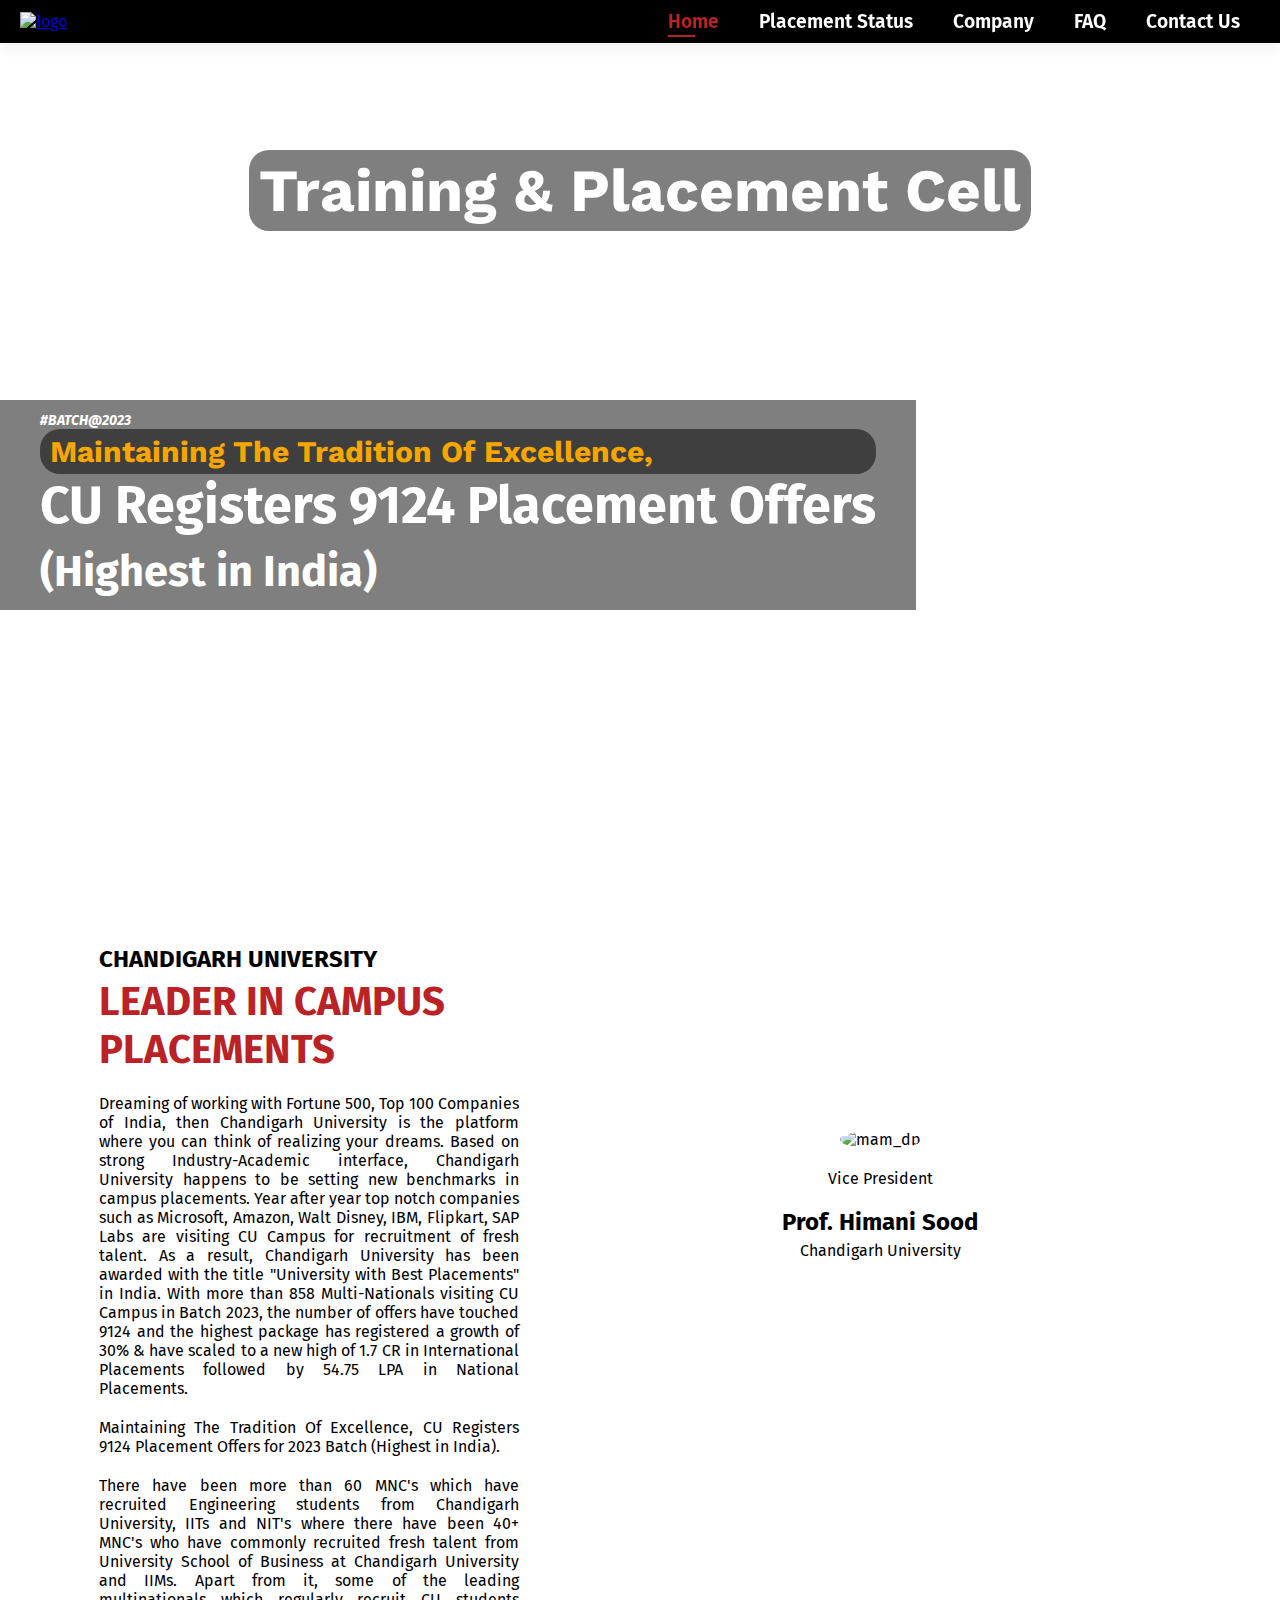
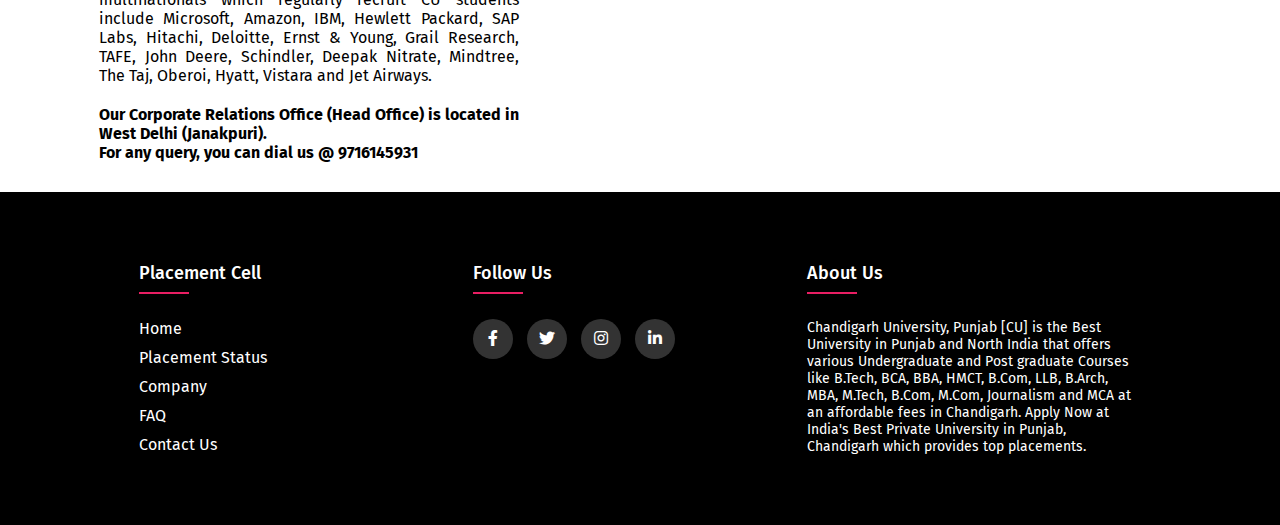
==== index.html @ e42679de "Add files via upload" ====
<!DOCTYPE html>
<html lang="en">
<head>
    <meta charset="UTF-8">
    <meta name="viewport" content="width=device-width, initial-scale=1.0">
    <title>Placement Cell | Chandigarh University</title>
    <link rel="stylesheet" href="styles.css"> <!-- You would need to link your CSS file here -->
    <link rel="stylesheet" href="https://cdnjs.cloudflare.com/ajax/libs/font-awesome/5.15.3/css/all.min.css"> <!-- Add Font Awesome for the hamburger icon -->
    <link rel="preconnect" href="https://fonts.googleapis.com">
    <link rel="preconnect" href="https://fonts.gstatic.com" crossorigin>
    <link href="https://fonts.googleapis.com/css2?family=Alkatra:wght@400;500;600;700&family=Delicious+Handrawn&family=Fira+Sans:ital,wght@0,100;0,200;0,300;0,400;0,500;0,600;0,700;0,800;0,900;1,100;1,200;1,300;1,400;1,500;1,600;1,700;1,800;1,900&family=Kanit&family=Lexend+Deca:wght@100;200;300;400;500;600;700;800;900&family=Noto+Serif:ital,wght@0,400;0,700;1,400;1,700&family=Poppins:ital,wght@0,100;0,200;0,300;0,400;0,500;0,600;0,700;0,800;0,900;1,100;1,200;1,300;1,400;1,500;1,600;1,700;1,800;1,900&family=Roboto:ital,wght@0,100;0,300;0,400;0,500;0,700;0,900;1,100;1,300;1,400;1,500;1,700;1,900&family=Tillana:wght@400;500;600;700;800&family=Work+Sans:ital,wght@0,500;0,600;1,500&display=swap" rel="stylesheet">
</head>
<body>
    <nav>
        <a href="index.html">
            <img src="img/cu-logo-white.png" alt="logo" width="170" ></img>
        </a>

        <div>
            <ul id="navbar" class="active"> 
                <li>
                    <a class="active" href="#">
                        Home
                    </a>
                </li>
                <li>
                    <a href="#">
                        Placement Status
                    </a>
                </li>
                <li>
                    <a href="#">
                        Company
                    </a>
                </li>
                <li>
                    <a href="#">
                        FAQ
                    </a>
                </li>
                <li>
                    <a href="#">
                        Contact Us
                    </a>
                </li>
            </ul>
        </div>
        <div id="mobile">
            <i id="menu-icon" class="fas fa-bars"></i>
        </div>
    </nav>

    <section class="hero">
        <h1>Training & Placement Cell</h1>
        <div class="hero_text">
            <b><i>#BATCH@2023</i></b>
            <h1>Maintaining The Tradition Of Excellence,</h1>
            <h2>CU Registers 9124 Placement Offers<br>
            <small>(Highest in India)</small></h2>
        </div>
    </section>

    <section class = "message">
        <div class="container">
            <div class="column">
                <h2><span>CHANDIGARH UNIVERSITY</span><br>
                LEADER IN CAMPUS PLACEMENTS</h2>
                <p class ="para">Dreaming of working with Fortune 500, Top 100 Companies of India, then Chandigarh University is the platform where you can think of realizing your dreams. Based on strong Industry-Academic interface, Chandigarh University happens to be setting new benchmarks in campus placements. Year after year top notch companies such as Microsoft, Amazon, Walt Disney, IBM, Flipkart, SAP Labs are visiting CU Campus for recruitment of fresh talent. As a result, Chandigarh University has been awarded with the title "University with Best Placements" in India. With more than 858 Multi-Nationals visiting CU Campus in Batch 2023, the number of offers have touched 9124 and the highest package has registered a growth of 30% & have scaled to a new high of 1.7 CR in International Placements followed by 54.75 LPA in National Placements.</p>
                <p class ="para">Maintaining The Tradition Of Excellence, CU Registers 9124 Placement Offers for 2023 Batch (Highest in India).</p>
                <p class ="para">There have been more than 60 MNC's which have recruited Engineering students from Chandigarh University, IITs and NIT's where there have been 40+ MNC's who have commonly recruited fresh talent from University School of Business at Chandigarh University and IIMs. Apart from it, some of the leading multinationals which regularly recruit CU students include Microsoft, Amazon, IBM, Hewlett Packard, SAP Labs, Hitachi, Deloitte, Ernst & Young, Grail Research, TAFE, John Deere, Schindler, Deepak Nitrate, Mindtree, The Taj, Oberoi, Hyatt, Vistara and Jet Airways.</p>
                <p class ="para"><b>Our Corporate Relations Office (Head Office) is located in West Delhi (Janakpuri).<br>
                    For any query, you can dial us @ 9716145931</b></p>
            </div>
            <div class="column">
                <div class="mam_info">
                    <div class="mam_dp">
                        <img src="img/mam_dp.jpg" alt="mam_dp">
                    </div>
                    <div class="mam_name">
                        <span>Vice President</span>
                        <h3>Prof. Himani Sood</h3>
                        <small>Chandigarh University</small>
                    </div>
                </div>
            </div>
        </div>
    </section>

    <footer class="footer">
        <div class="container">
            <div class="row">
                <div class="footer-col">
                    <h4>Placement Cell</h4>
                    <ul>
                     <li>
                         <a class="active" href="#">
                             Home
                         </a>
                     </li>
                     <li>
                         <a href="#">
                             Placement Status
                         </a>
                     </li>
                     <li>
                         <a href="#">
                             Company
                         </a>
                     </li>
                     <li>
                         <a href="#">
                             FAQ
                         </a>
                     </li>
                     <li>
                         <a href="#">
                             Contact Us
                         </a>
                     </li>
                 </ul>
                </div>
                <div class="footer-col">
                    <h4>follow us</h4>
                    <div class="social-links">
                        <a href="#"><i class="fab fa-facebook-f"></i></a>
                        <a href="#"><i class="fab fa-twitter"></i></a>
                        <a href="#"><i class="fab fa-instagram"></i></a>
                        <a href="#"><i class="fab fa-linkedin-in"></i></a>
                    </div>
                </div>
             <div class="footer-col">
                 <h4>About Us</h4>
                 <p>Chandigarh University, Punjab [CU] is the Best University in Punjab and North India that offers various Undergraduate and Post graduate Courses like B.Tech, BCA, BBA, HMCT, B.Com, LLB, B.Arch, MBA, M.Tech, B.Com, M.Com, Journalism and MCA at an affordable fees in Chandigarh. Apply Now at India's Best Private University in Punjab, Chandigarh which provides top placements.</p>
             </div>
            </div>
        </div>
    </footer>
    <script>
        // JavaScript code for handling the mobile menu toggle
        document.addEventListener("DOMContentLoaded", function () {
            const mobileButton = document.getElementById("mobile");
            const navbar = document.getElementById("navbar");
            const menuIcon = document.getElementById("menu-icon");

            mobileButton.addEventListener("click", function () {
                navbar.classList.toggle("active");
                menuIcon.classList.toggle("fa-bars");
                menuIcon.classList.toggle("fa-times");
            });
        });
    </script>
</body>
</html>
---- styles.css ----
* {
    margin: 0;
    padding: 0;
    box-sizing: border-box;
    font-family: "Fira Sans", sans-serif;
  }
  
  nav {
    position: fixed;
    width: 100%;
    display: flex;
    align-items: center;
    justify-content: space-between;
    background: black;
    padding: 10px 20px;
    z-index: 1000;
    box-shadow: 0 5px 15px rgba(0, 0, 0, 0.06);
  }
  
  #navbar {
    display: flex;
    align-items: center;
    justify-content: center;
  }
  
  #navbar li {
    list-style: none;
    padding: 0 20px;
    position: relative;
  }
  
  #navbar li a,
  .footer-col li a {
    text-decoration: none;
    font-size: 1.2rem;
    font-weight: 600;
    color: white;
    transition: 0.3s ease-in-out;
  }
  
  #navbar li a:hover,
  #navbar li a.active,
  .footer-col li a:hover {
    color: #bb2226;
  }
  
  #navbar li a:hover::after,
  #navbar li a.active::after,
  .footer-col li a:hover::after {
    content: "";
    width: 30%;
    height: 2px;
    background: #bb2226;
    position: absolute;
    bottom: -4px;
    left: 20px;
  }
  
  #mobile {
    display: none;
  }
  
  #mobile i {
    color: white;
    align-items: center;
  }

  .hero {
    background-image: url('img/hero.webp'); /* Replace 'your-hero-image.jpg' with your image path */
    background-size: cover;
    background-position: center;
    height: 100vh;
    display: flex;
    flex-direction: column;
    align-items: center;
    color: #fff;
  }

  .hero h1 {
    margin-top: 150px;
    font-size: 60px;
    font-family: 'Work Sans', sans-serif;
    background-color: rgba(0, 0, 0, 0.5);
    border-radius: 20px;
    padding: 5px 10px;
  }
  
  .hero_text {
    font-family: 'Work Sans', sans-serif;
    padding:10px 40px ;
    background-color: rgba(0, 0, 0, 0.5); 
    text-align: left;
  }

  .hero_text h1 {
    font-size: 30px;
    color: #f7a600;
    margin: 0;
  }
  
  .hero_text h2 {
    font-size: 52px;
    color: #fff;
  }

  .hero_text i {
    font-size: 14px;
  }

  .hero .hero_text {
    position: absolute;
    left: 0;
    margin-top: 400px;

  }

  .container {
    display: flex;
    justify-content: space-between;
    margin: 0px 69px;
  }
  .column {
    flex: 1;
    padding: 20px;
    margin: 10px;
    margin-right: 101px;
  }

  .column h2 {
    font-size: 40px;
    color: #bb2226;
  }

  .column h2 span {
    font-size: 24px;
    color: black;
  }

  .para {
    font-size: 16px;
    padding-top: 20px;
    text-align: justify;
  }
  .mam_info {
    margin-top: 200px;
    justify-content: center;
    text-align: center;
  }

  .mam_dp img{
    border-radius: 100%;
    margin-bottom: 20px;
  }

  .mam_name h3 {
    margin-top: 20px;
    margin-bottom: 5px;
    font-size: 24px;
  }

  .mam_name span {
    font-size: 16px;
  }

  .mam_name small {
    font-size: 16px;
  }

  .row{
    display: flex;
    flex-wrap: wrap;
  }

  .footer{
    background-color: black;
    padding: 70px 70px;
  }


  .footer-col ul {
      list-style: none;
  }

  .footer-col{
     width: 33.33%;
  }
  
  .footer-col p {
    font-size: 14px;
    color: #fff;
  }
  .footer-col h4{
    font-size: 18px;
    color: #ffffff;
    text-transform: capitalize;
    margin-bottom: 35px;
    font-weight: 500;
    position: relative;
  }
  .footer-col h4::before{
    content: '';
    position: absolute;
    left:0;
    bottom: -10px;
    background-color: #e91e63;
    height: 2px;
    box-sizing: border-box;
    width: 50px;
  }

  .footer-col ul li:not(:last-child){
    margin-bottom: 10px;
  }

  .footer-col ul li a{
    font-size: 16px;
    font-weight: 400;
    transition: all 0.3s ease;
  }

  .footer-col ul li a:hover{
    padding-left: 8px;
  }

  .footer-col .social-links a{
    display: inline-block;
    height: 40px;
    width: 40px;
    background-color: rgba(255,255,255,0.2);
    margin:0 10px 10px 0;
    text-align: center;
    line-height: 40px;
    border-radius: 50%;
    color: #ffffff;
    transition: all 0.5s ease;
  }
  .footer-col .social-links a:hover{
    color: #e91e63;
    background-color: #fff;
  }

  @media screen and (max-width: 780px) {
    #navbar {
      display: flex;
      flex-direction: column;
      align-items: flex-start;
      justify-content: flex-start;
      position: fixed;
      top: 84px;
      right: 0px;
      width: 300px;
      height: 100vh;
      background: #2a3239;
      box-shadow: 0 40px 60px rgba(0, 0, 0, 0.06);
      padding: 40px 0 0 10px;
      transition: 0.3s ease-in-out;
    }
  
    #navbar li {
      margin-bottom: 25px;
    }
  
    #mobile {
      display: block;
    }
  
    #mobile i {
      font-size: 24px;
      cursor: pointer;
    }
  
    #navbar.active {
      right: -300px;
    }

    .hero_text h1 {
      font-size: 20px;
    }

    .hero_text h2 {
      font-size: 37px;
    }

    .container {
      flex-direction: column;
      margin-left: 25px;
      margin-right: 25px;
    }

    .column {
      width: 100%;
    }

    .mam_info {
      margin-top: 30px;
    }

    .footer-col{
      width: 100%;
      margin-bottom: 30px;
    }
  }
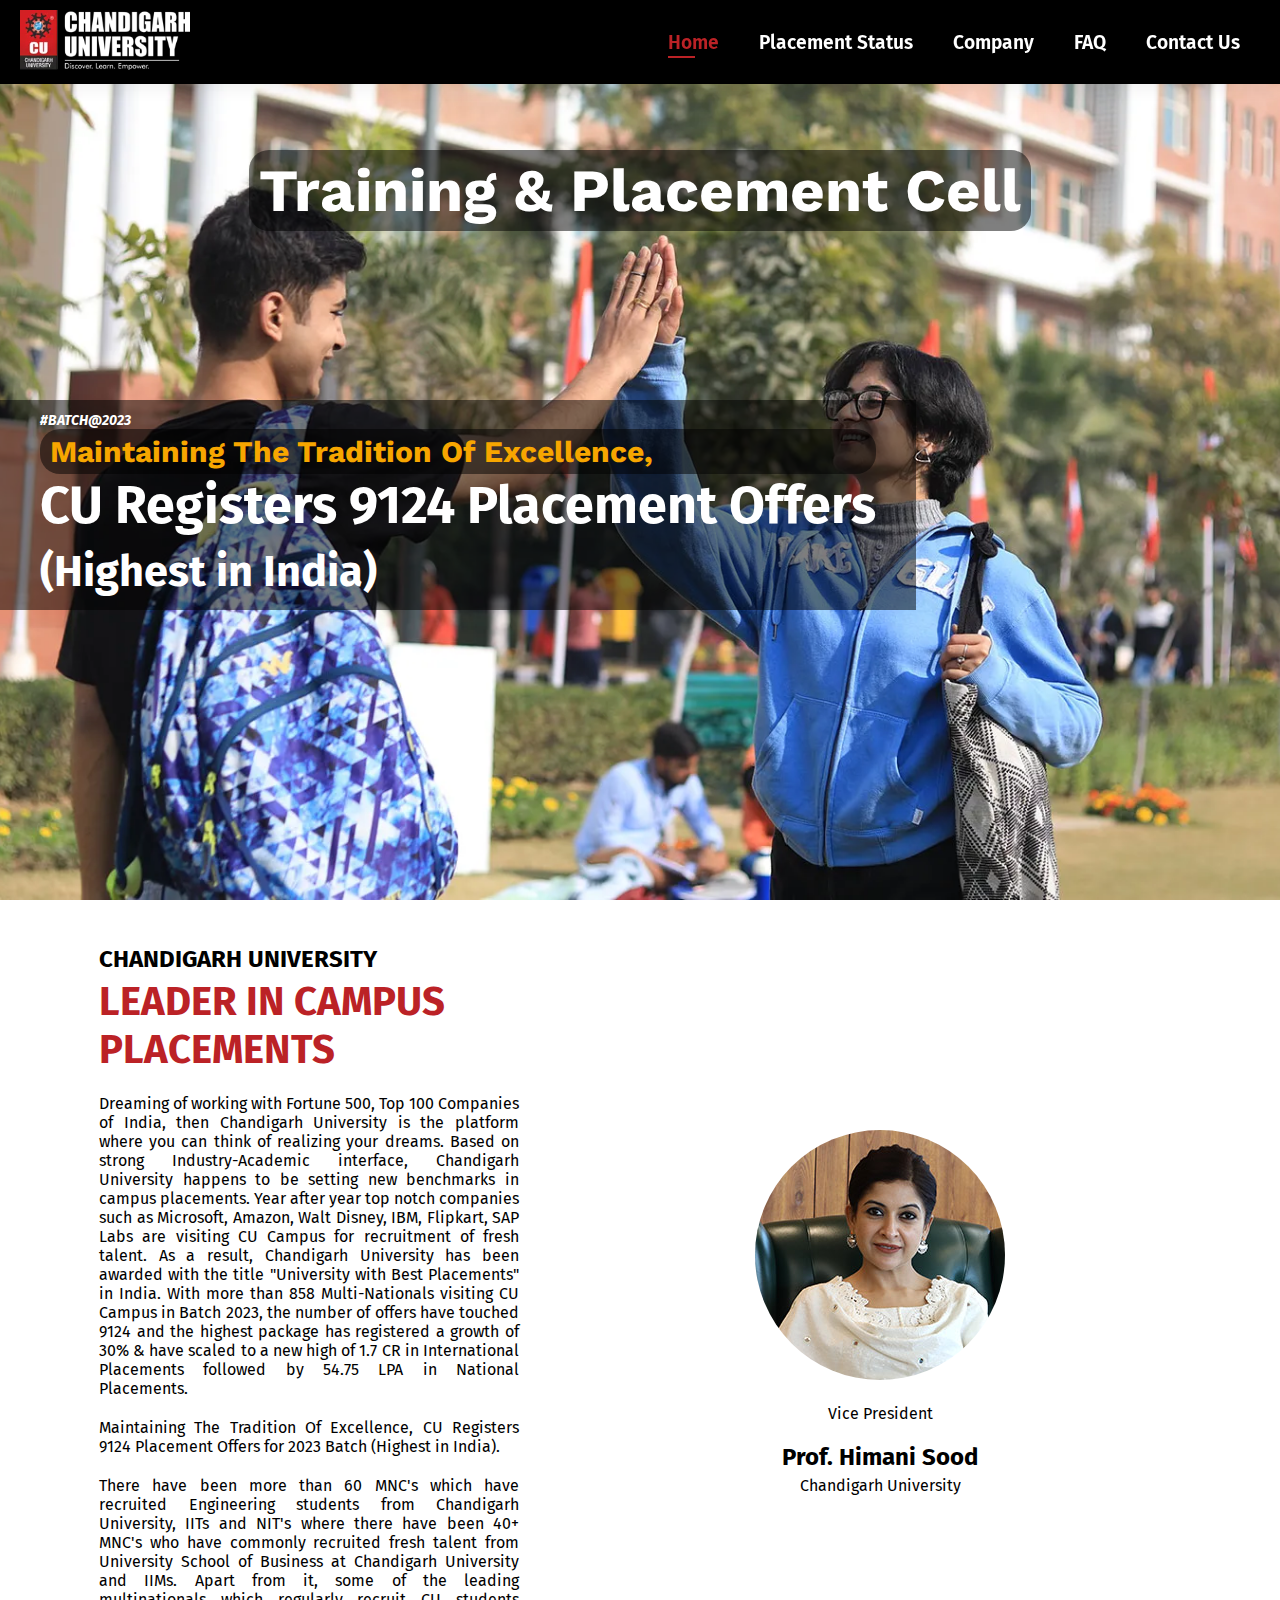
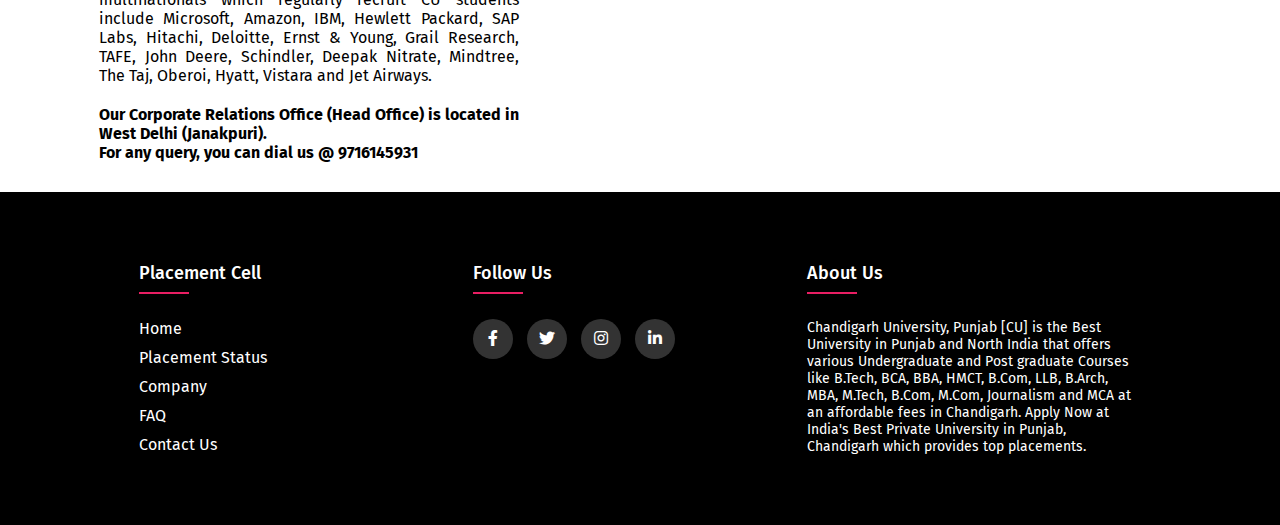
==== commit 6e83870b: "Update index.html" ====
--- a/index.html
+++ b/index.html
@@ -4,7 +4,7 @@
     <meta charset="UTF-8">
     <meta name="viewport" content="width=device-width, initial-scale=1.0">
     <title>Placement Cell | Chandigarh University</title>
-    <link rel="stylesheet" href="styles.css"> <!-- You would need to link your CSS file here -->
+    <link rel="stylesheet" href="styles.css">
     <link rel="stylesheet" href="https://cdnjs.cloudflare.com/ajax/libs/font-awesome/5.15.3/css/all.min.css"> <!-- Add Font Awesome for the hamburger icon -->
     <link rel="preconnect" href="https://fonts.googleapis.com">
     <link rel="preconnect" href="https://fonts.gstatic.com" crossorigin>
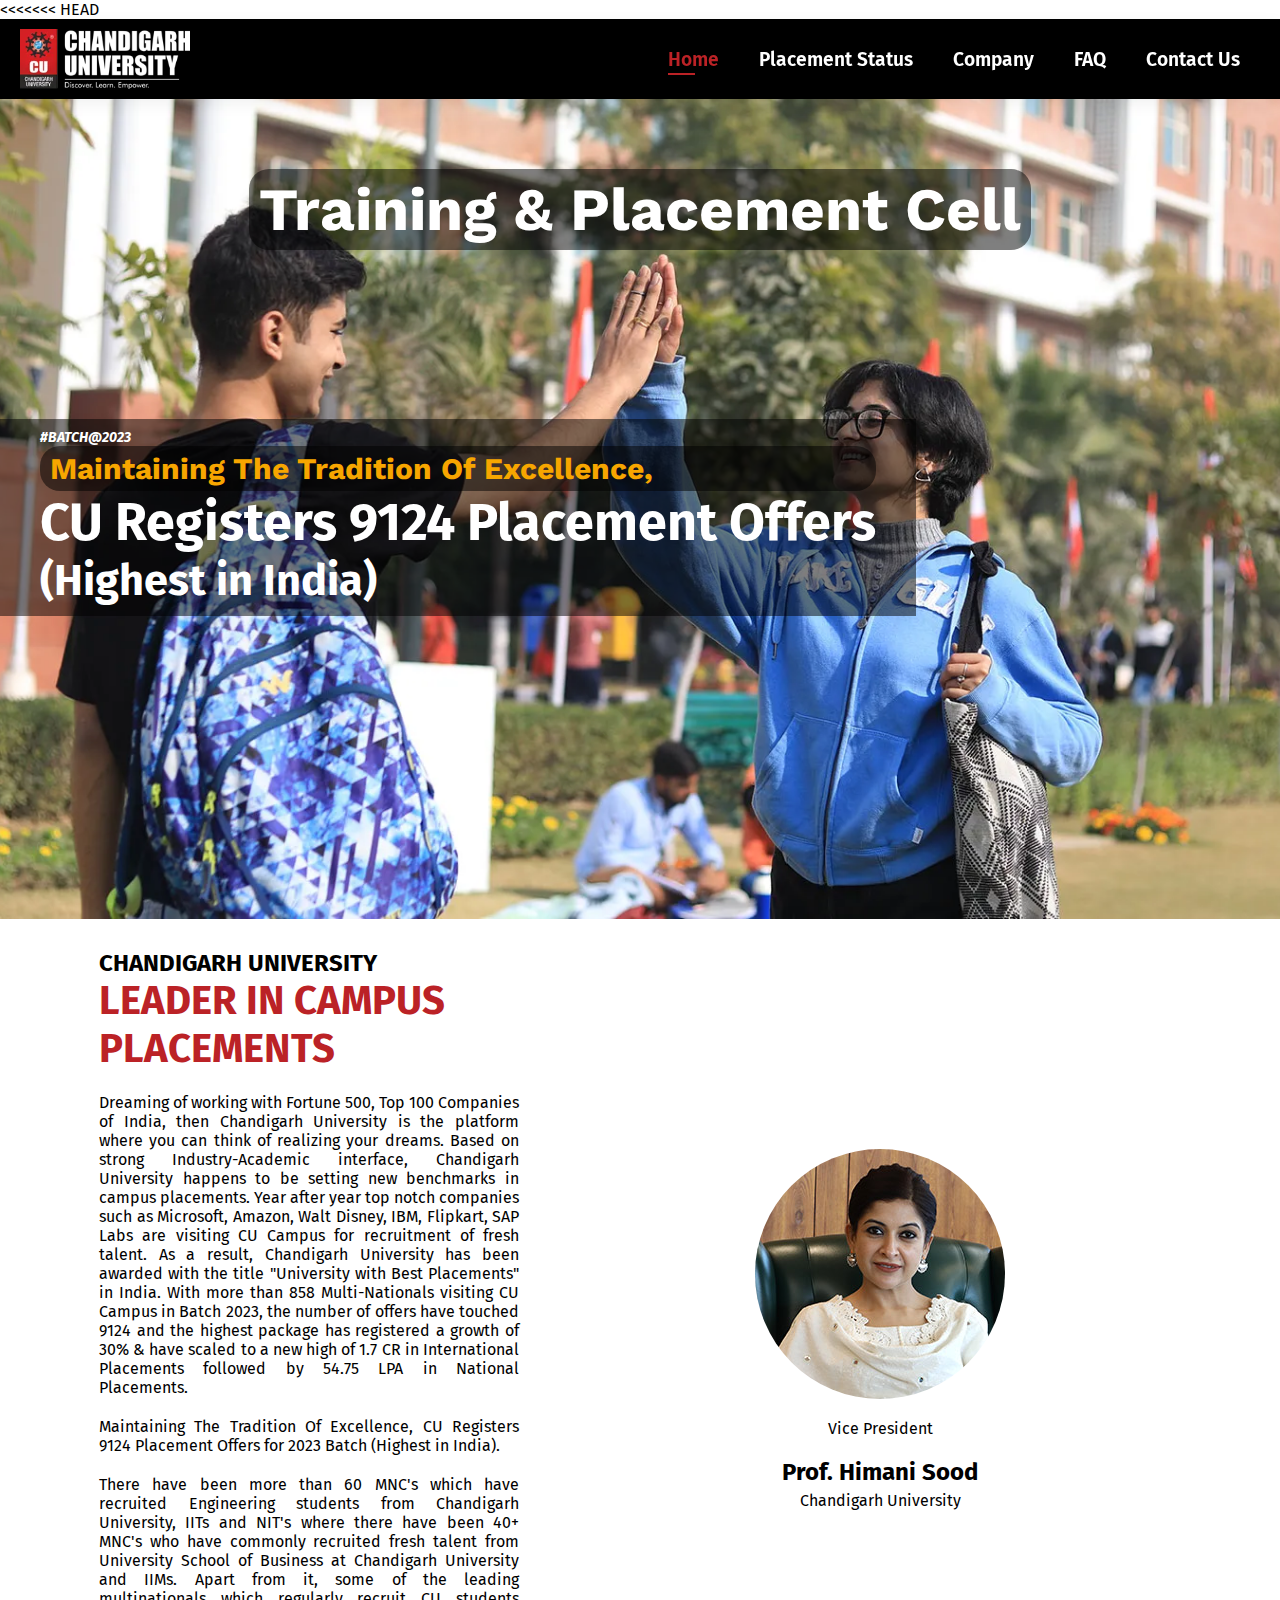
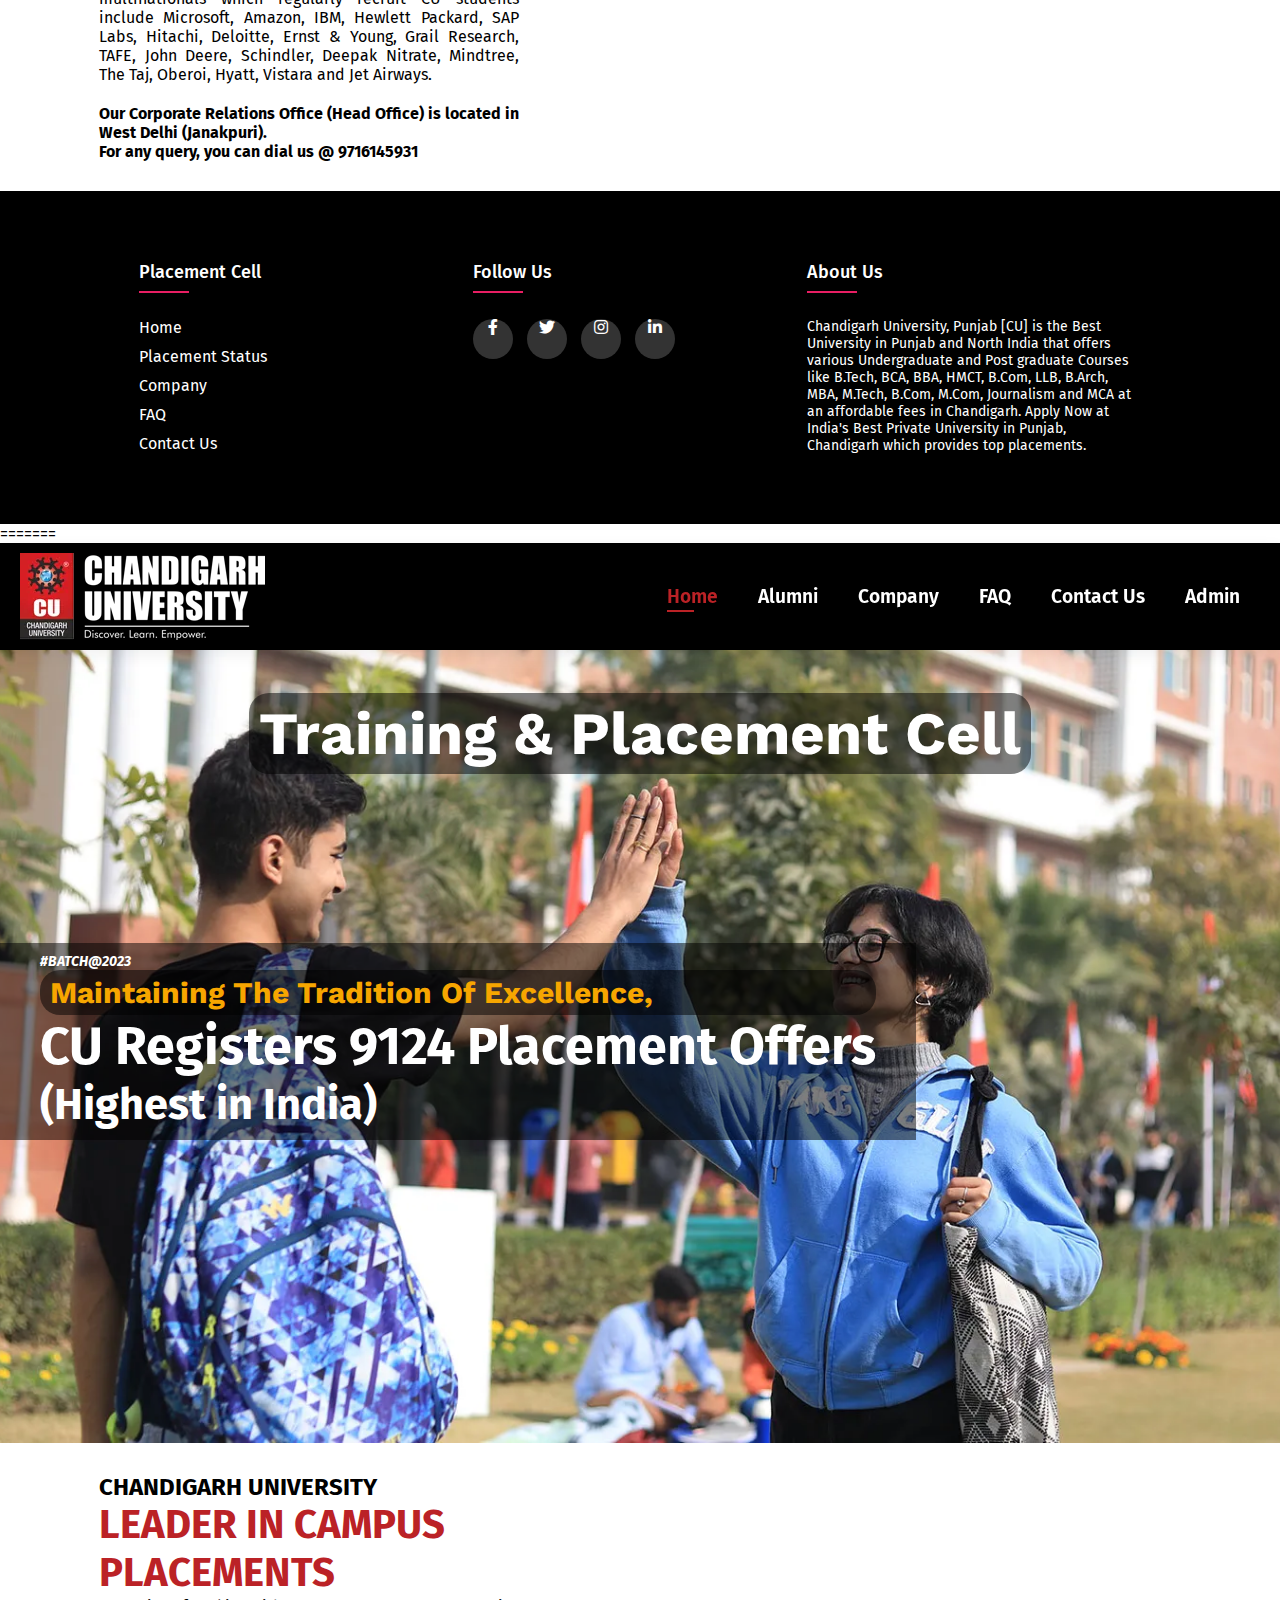
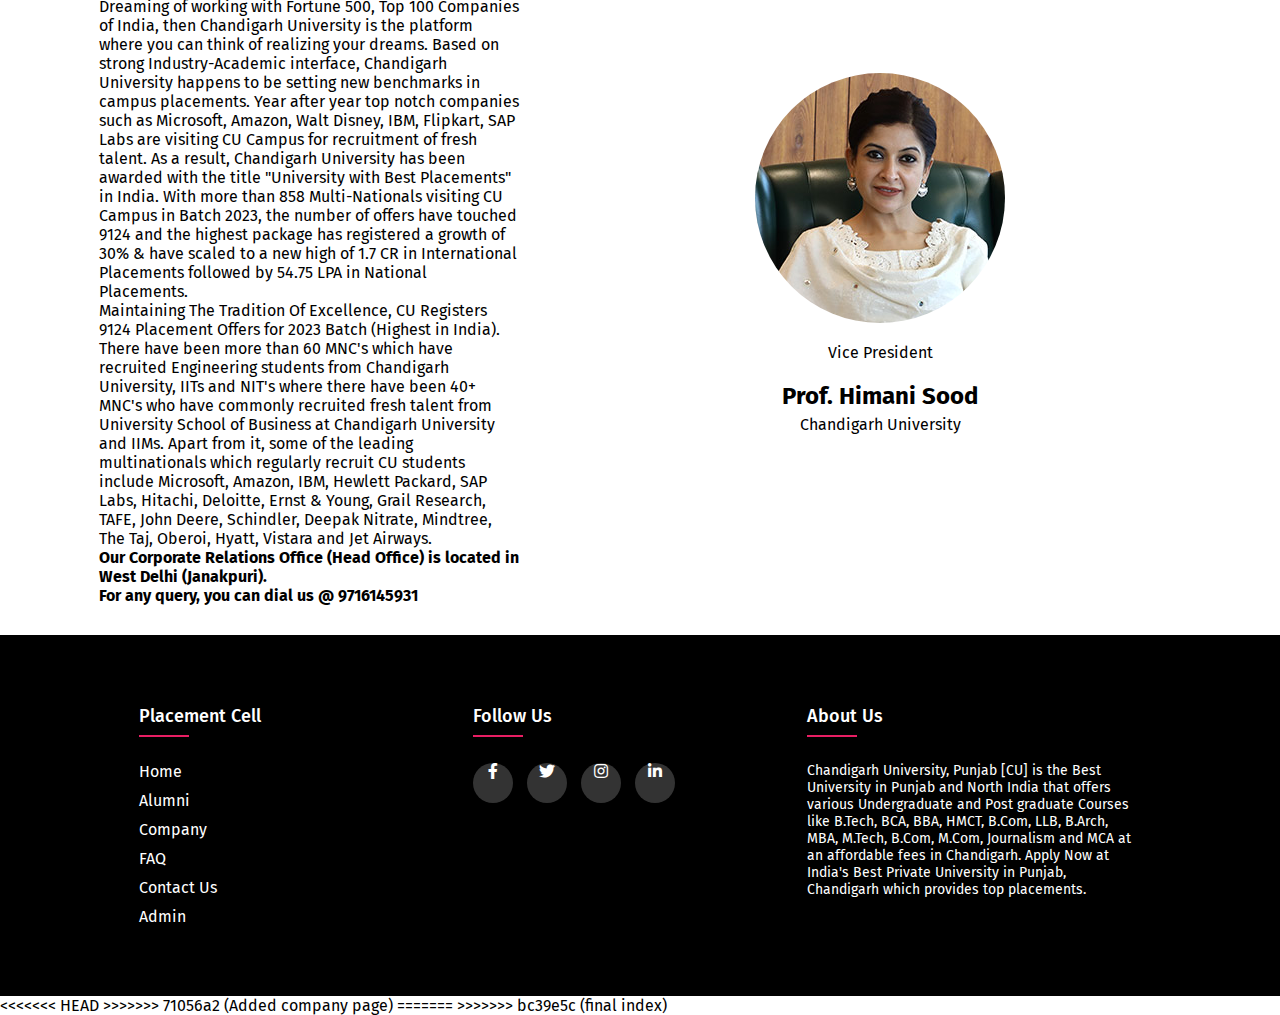
==== commit 121f6a42: "Added company page" ====
--- a/index.html
+++ b/index.html
@@ -1,3 +1,4 @@
+<<<<<<< HEAD
 <!DOCTYPE html>
 <html lang="en">
 <head>
@@ -151,3 +152,205 @@
     </script>
 </body>
 </html>
+=======
+<!DOCTYPE html>
+<html lang="en">
+
+<head>
+    <meta charset="UTF-8">
+    <meta name="viewport" content="width=device-width, initial-scale=1.0">
+    <title>Placement Cell | Chandigarh University</title>
+    <link rel="stylesheet" href="styles.css">
+    <link rel="stylesheet" href="https://cdnjs.cloudflare.com/ajax/libs/font-awesome/5.15.3/css/all.min.css">
+    <link rel="preconnect" href="https://fonts.googleapis.com">
+    <link rel="preconnect" href="https://fonts.gstatic.com" crossorigin>
+    <link href="https://fonts.googleapis.com/css2?family=Alkatra:wght@400;500;600;700&family=Delicious+Handrawn&family=Fira+Sans:ital,wght@0,100;0,200;0,300;0,400;0,500;0,600;0,700;0,800;0,900;1,100;1,200;1,300;1,400;1,500;1,600;1,700;1,800;1,900&family=Kanit&family=Lexend+Deca:wght@100;200;300;400;500;600;700;800;900&family=Noto+Serif:ital,wght@0,400;0,700;1,400;1,700&family=Poppins:ital,wght@0,100;0,200;0,300;0,400;0,500;0,600;0,700;0,800;0,900;1,100;1,200;1,300;1,400;1,500;1,600;1,700;1,800;1,900&family=Roboto:ital,wght@0,100;0,300;0,400;0,500;0,700;0,900;1,100;1,300;1,400;1,500;1,700;1,900&family=Tillana:wght@400;500;600;700;800&family=Work+Sans:ital,wght@0,500;0,600;1,500&display=swap"
+        rel="stylesheet">
+</head>
+
+<body>
+    <nav class="nav">
+        <div class="logo">
+            <a href="index.html">
+                <img src="img/cu-logo-white.png" alt="logo"></img>
+            </a>
+        </div>
+
+        <div>
+            <ul id="navbar">
+                <li>
+                    <a href="/index.html">
+                        Home
+                    </a>
+                </li>
+                <li>
+                    <a href="/Alumni.html">
+                        Alumni
+                    </a>
+                </li>
+                <li>
+                    <a href="/Company.html">
+                        Company
+                    </a>
+                </li>
+                <li>
+                    <a href="/faq.html">
+                        FAQ
+                    </a>
+                </li>
+                <li>
+                    <a href="/Contact_Us.html">
+                        Contact Us
+                    </a>
+                </li>
+                <li>
+                    <a href="/admin.html">
+                        Admin
+                    </a>
+                </li>
+            </ul>
+        </div>
+        <div id="mobile">
+            <i id="menu-icon" class="fas fa-bars"></i>
+        </div>
+    </nav>
+
+    <section class="hero">
+        <h1>Training & Placement Cell</h1>
+        <div class="hero_text">
+            <b><i>#BATCH@2023</i></b>
+            <h1>Maintaining The Tradition Of Excellence,</h1>
+            <h2>CU Registers 9124 Placement Offers<br>
+                <small>(Highest in India)</small>
+            </h2>
+        </div>
+    </section>
+
+    <section class="message">
+        <div class="container">
+            <div class="column">
+                <h2><span>CHANDIGARH UNIVERSITY</span><br>
+                    LEADER IN CAMPUS PLACEMENTS</h2>
+                <p>Dreaming of working with Fortune 500, Top 100 Companies of India, then Chandigarh
+                    University is the platform where you can think of realizing your dreams. Based on strong
+                    Industry-Academic interface, Chandigarh University happens to be setting new benchmarks in campus
+                    placements. Year after year top notch companies such as Microsoft, Amazon, Walt Disney, IBM,
+                    Flipkart, SAP Labs are visiting CU Campus for recruitment of fresh talent. As a result, Chandigarh
+                    University has been awarded with the title "University with Best Placements" in India. With more
+                    than 858 Multi-Nationals visiting CU Campus in Batch 2023, the number of offers have touched 9124
+                    and the highest package has registered a growth of 30% & have scaled to a new high of 1.7 CR in
+                    International Placements followed by 54.75 LPA in National Placements.</p>
+                <p>Maintaining The Tradition Of Excellence, CU Registers 9124 Placement Offers for 2023
+                    Batch (Highest in India).</p>
+                <p>There have been more than 60 MNC's which have recruited Engineering students from
+                    Chandigarh University, IITs and NIT's where there have been 40+ MNC's who have commonly recruited
+                    fresh talent from University School of Business at Chandigarh University and IIMs. Apart from it,
+                    some of the leading multinationals which regularly recruit CU students include Microsoft, Amazon,
+                    IBM, Hewlett Packard, SAP Labs, Hitachi, Deloitte, Ernst & Young, Grail Research, TAFE, John Deere,
+                    Schindler, Deepak Nitrate, Mindtree, The Taj, Oberoi, Hyatt, Vistara and Jet Airways.</p>
+                <p><b>Our Corporate Relations Office (Head Office) is located in West Delhi
+                        (Janakpuri).<br>
+                        For any query, you can dial us @ 9716145931</b></p>
+            </div>
+            <div class="column">
+                <div class="mam_info">
+                    <div class="mam_dp">
+                        <img src="img/mam_dp.jpg" alt="mam_dp">
+                    </div>
+                    <div class="mam_name">
+                        <span>Vice President</span>
+                        <h3>Prof. Himani Sood</h3>
+                        <small>Chandigarh University</small>
+                    </div>
+                </div>
+            </div>
+        </div>
+    </section>
+
+    <footer class="footer">
+        <div class="container">
+            <div class="row">
+                <div class="footer-col">
+                    <h4>Placement Cell</h4>
+                    <ul>
+                        <li>
+                            <a href="/index.html">
+                                Home
+                            </a>
+                        </li>
+                        <li>
+                            <a href="/Alumni.html">
+                                Alumni
+                            </a>
+                        </li>
+                        <li>
+                            <a href="/Company.html">
+                                Company
+                            </a>
+                        </li>
+                        <li>
+                            <a href="/faq.html">
+                                FAQ
+                            </a>
+                        </li>
+                        <li>
+                            <a href="/Contact_Us.html">
+                                Contact Us
+                            </a>
+                        </li>
+                        <li>
+                            <a href="/admin.html">
+                                Admin
+                            </a>
+                        </li>
+                    </ul>
+                </div>
+                <div class="footer-col">
+                    <h4>follow us</h4>
+                    <div class="social-links">
+                        <a href="#"><i class="fab fa-facebook-f"></i></a>
+                        <a href="#"><i class="fab fa-twitter"></i></a>
+                        <a href="#"><i class="fab fa-instagram"></i></a>
+                        <a href="#"><i class="fab fa-linkedin-in"></i></a>
+                    </div>
+                </div>
+                <div class="footer-col">
+                    <h4>About Us</h4>
+                    <p>Chandigarh University, Punjab [CU] is the Best University in Punjab and North India that offers
+                        various Undergraduate and Post graduate Courses like B.Tech, BCA, BBA, HMCT, B.Com, LLB, B.Arch,
+                        MBA, M.Tech, B.Com, M.Com, Journalism and MCA at an affordable fees in Chandigarh. Apply Now at
+                        India's Best Private University in Punjab, Chandigarh which provides top placements.</p>
+                </div>
+            </div>
+        </div>
+    </footer>
+    <script>
+        // JavaScript code for handling the mobile menu toggle
+        document.addEventListener("DOMContentLoaded", function () {
+            const mobileButton = document.getElementById("mobile");
+            const navbar = document.getElementById("navbar");
+            const menuIcon = document.getElementById("menu-icon");
+
+            mobileButton.addEventListener("click", function () {
+                navbar.classList.toggle("active");
+                menuIcon.classList.toggle("fa-bars");
+                menuIcon.classList.toggle("fa-times");
+            });
+        });
+
+        const currentPage = window.location.pathname;
+
+        document.querySelectorAll('#navbar a').forEach(link => {
+            if (link.getAttribute('href') === currentPage) {
+                link.classList.add('active');
+            }
+        });
+    </script>
+</body>
+<<<<<<< HEAD
+</html>
+>>>>>>> 71056a2 (Added company page)
+=======
+
+</html>
+>>>>>>> bc39e5c (final index)
--- a/styles.css
+++ b/styles.css
@@ -1,302 +1,857 @@
-* {
-    margin: 0;
-    padding: 0;
-    box-sizing: border-box;
-    font-family: "Fira Sans", sans-serif;
-  }
-  
-  nav {
-    position: fixed;
-    width: 100%;
-    display: flex;
-    align-items: center;
-    justify-content: space-between;
-    background: black;
-    padding: 10px 20px;
-    z-index: 1000;
-    box-shadow: 0 5px 15px rgba(0, 0, 0, 0.06);
-  }
-  
-  #navbar {
-    display: flex;
-    align-items: center;
-    justify-content: center;
-  }
-  
-  #navbar li {
-    list-style: none;
-    padding: 0 20px;
-    position: relative;
-  }
-  
-  #navbar li a,
-  .footer-col li a {
-    text-decoration: none;
-    font-size: 1.2rem;
-    font-weight: 600;
-    color: white;
-    transition: 0.3s ease-in-out;
-  }
-  
-  #navbar li a:hover,
-  #navbar li a.active,
-  .footer-col li a:hover {
-    color: #bb2226;
-  }
-  
-  #navbar li a:hover::after,
-  #navbar li a.active::after,
-  .footer-col li a:hover::after {
-    content: "";
-    width: 30%;
-    height: 2px;
-    background: #bb2226;
-    position: absolute;
-    bottom: -4px;
-    left: 20px;
-  }
-  
-  #mobile {
-    display: none;
-  }
-  
-  #mobile i {
-    color: white;
-    align-items: center;
-  }
-
-  .hero {
-    background-image: url('img/hero.webp'); /* Replace 'your-hero-image.jpg' with your image path */
-    background-size: cover;
-    background-position: center;
-    height: 100vh;
-    display: flex;
-    flex-direction: column;
-    align-items: center;
-    color: #fff;
-  }
-
-  .hero h1 {
-    margin-top: 150px;
-    font-size: 60px;
-    font-family: 'Work Sans', sans-serif;
-    background-color: rgba(0, 0, 0, 0.5);
-    border-radius: 20px;
-    padding: 5px 10px;
-  }
-  
-  .hero_text {
-    font-family: 'Work Sans', sans-serif;
-    padding:10px 40px ;
-    background-color: rgba(0, 0, 0, 0.5); 
-    text-align: left;
-  }
-
-  .hero_text h1 {
-    font-size: 30px;
-    color: #f7a600;
-    margin: 0;
-  }
-  
-  .hero_text h2 {
-    font-size: 52px;
-    color: #fff;
-  }
-
-  .hero_text i {
-    font-size: 14px;
-  }
-
-  .hero .hero_text {
-    position: absolute;
-    left: 0;
-    margin-top: 400px;
-
-  }
-
-  .container {
-    display: flex;
-    justify-content: space-between;
-    margin: 0px 69px;
-  }
-  .column {
-    flex: 1;
-    padding: 20px;
-    margin: 10px;
-    margin-right: 101px;
-  }
-
-  .column h2 {
-    font-size: 40px;
-    color: #bb2226;
-  }
-
-  .column h2 span {
-    font-size: 24px;
-    color: black;
-  }
-
-  .para {
-    font-size: 16px;
-    padding-top: 20px;
-    text-align: justify;
-  }
-  .mam_info {
-    margin-top: 200px;
-    justify-content: center;
-    text-align: center;
-  }
-
-  .mam_dp img{
-    border-radius: 100%;
-    margin-bottom: 20px;
-  }
-
-  .mam_name h3 {
-    margin-top: 20px;
-    margin-bottom: 5px;
-    font-size: 24px;
-  }
-
-  .mam_name span {
-    font-size: 16px;
-  }
-
-  .mam_name small {
-    font-size: 16px;
-  }
-
-  .row{
-    display: flex;
-    flex-wrap: wrap;
-  }
-
-  .footer{
-    background-color: black;
-    padding: 70px 70px;
-  }
-
-
-  .footer-col ul {
-      list-style: none;
-  }
-
-  .footer-col{
-     width: 33.33%;
-  }
-  
-  .footer-col p {
-    font-size: 14px;
-    color: #fff;
-  }
-  .footer-col h4{
-    font-size: 18px;
-    color: #ffffff;
-    text-transform: capitalize;
-    margin-bottom: 35px;
-    font-weight: 500;
-    position: relative;
-  }
-  .footer-col h4::before{
-    content: '';
-    position: absolute;
-    left:0;
-    bottom: -10px;
-    background-color: #e91e63;
-    height: 2px;
-    box-sizing: border-box;
-    width: 50px;
-  }
-
-  .footer-col ul li:not(:last-child){
-    margin-bottom: 10px;
-  }
-
-  .footer-col ul li a{
-    font-size: 16px;
-    font-weight: 400;
-    transition: all 0.3s ease;
-  }
-
-  .footer-col ul li a:hover{
-    padding-left: 8px;
-  }
-
-  .footer-col .social-links a{
-    display: inline-block;
-    height: 40px;
-    width: 40px;
-    background-color: rgba(255,255,255,0.2);
-    margin:0 10px 10px 0;
-    text-align: center;
-    line-height: 40px;
-    border-radius: 50%;
-    color: #ffffff;
-    transition: all 0.5s ease;
-  }
-  .footer-col .social-links a:hover{
-    color: #e91e63;
-    background-color: #fff;
-  }
-
-  @media screen and (max-width: 780px) {
-    #navbar {
-      display: flex;
-      flex-direction: column;
-      align-items: flex-start;
-      justify-content: flex-start;
-      position: fixed;
-      top: 84px;
-      right: 0px;
-      width: 300px;
-      height: 100vh;
-      background: #2a3239;
-      box-shadow: 0 40px 60px rgba(0, 0, 0, 0.06);
-      padding: 40px 0 0 10px;
-      transition: 0.3s ease-in-out;
-    }
-  
-    #navbar li {
-      margin-bottom: 25px;
-    }
-  
-    #mobile {
-      display: block;
-    }
-  
-    #mobile i {
-      font-size: 24px;
-      cursor: pointer;
-    }
-  
-    #navbar.active {
-      right: -300px;
-    }
-
-    .hero_text h1 {
-      font-size: 20px;
-    }
-
-    .hero_text h2 {
-      font-size: 37px;
-    }
-
-    .container {
-      flex-direction: column;
-      margin-left: 25px;
-      margin-right: 25px;
-    }
-
-    .column {
-      width: 100%;
-    }
-
-    .mam_info {
-      margin-top: 30px;
-    }
-
-    .footer-col{
-      width: 100%;
-      margin-bottom: 30px;
-    }
-  }  +* {
+    margin: 0;
+    padding: 0;
+    box-sizing: border-box;
+    font-family: "Fira Sans", sans-serif;
+  }
+  
+  nav {
+    position: fixed;
+    width: 100%;
+    display: flex;
+    align-items: center;
+    justify-content: space-between;
+    background: black;
+    padding: 10px 20px;
+    z-index: 1000;
+    box-shadow: 0 5px 15px rgba(0, 0, 0, 0.06);
+  }
+  
+  #navbar {
+    display: flex;
+    align-items: center;
+    justify-content: center;
+  }
+  
+  #navbar li {
+    list-style: none;
+    padding: 0 20px;
+    position: relative;
+  }
+  
+  #navbar li a,
+  .footer-col li a {
+    text-decoration: none;
+    font-size: 1.2rem;
+    font-weight: 600;
+    color: white;
+    transition: 0.3s ease-in-out;
+  }
+  
+  #navbar li a:hover,
+  #navbar li a.active,
+  .footer-col li a:hover {
+    color: #bb2226;
+  }
+  
+  #navbar li a:hover::after,
+  #navbar li a.active::after,
+  .footer-col li a:hover::after {
+    content: "";
+    width: 30%;
+    height: 2px;
+    background: #bb2226;
+    position: absolute;
+    bottom: -4px;
+    left: 20px;
+  }
+  
+  #mobile {
+    display: none;
+  }
+  
+  #mobile i {
+    color: white;
+    align-items: center;
+  }
+
+  .hero {
+    background-image: url('img/hero.webp'); /* Replace 'your-hero-image.jpg' with your image path */
+    background-size: cover;
+    background-position: center;
+    height: 100vh;
+    display: flex;
+    flex-direction: column;
+    align-items: center;
+    color: #fff;
+  }
+
+  .hero h1 {
+    margin-top: 150px;
+    font-size: 60px;
+    font-family: 'Work Sans', sans-serif;
+    background-color: rgba(0, 0, 0, 0.5);
+    border-radius: 20px;
+    padding: 5px 10px;
+  }
+  
+  .hero_text {
+    font-family: 'Work Sans', sans-serif;
+    padding:10px 40px ;
+    background-color: rgba(0, 0, 0, 0.5); 
+    text-align: left;
+  }
+
+  .hero_text h1 {
+    font-size: 30px;
+    color: #f7a600;
+    margin: 0;
+  }
+  
+  .hero_text h2 {
+    font-size: 52px;
+    color: #fff;
+  }
+
+  .hero_text i {
+    font-size: 14px;
+  }
+
+  .hero .hero_text {
+    position: absolute;
+    left: 0;
+    margin-top: 400px;
+
+  }
+
+  .container {
+    display: flex;
+    justify-content: space-between;
+    margin: 0px 69px;
+  }
+  .column {
+    flex: 1;
+    padding: 20px;
+    margin: 10px;
+    margin-right: 101px;
+  }
+
+  .column h2 {
+    font-size: 40px;
+    color: #bb2226;
+  }
+
+  .column h2 span {
+    font-size: 24px;
+    color: black;
+  }
+
+  .para {
+    font-size: 16px;
+    padding-top: 20px;
+    text-align: justify;
+  }
+  .mam_info {
+    margin-top: 200px;
+    justify-content: center;
+    text-align: center;
+  }
+
+  .mam_dp img{
+    border-radius: 100%;
+    margin-bottom: 20px;
+  }
+
+  .mam_name h3 {
+    margin-top: 20px;
+    margin-bottom: 5px;
+    font-size: 24px;
+  }
+
+  .mam_name span {
+    font-size: 16px;
+  }
+
+  .mam_name small {
+    font-size: 16px;
+  }
+
+  .row{
+    display: flex;
+    flex-wrap: wrap;
+  }
+
+  .footer{
+    background-color: black;
+    padding: 70px 70px;
+  }
+
+
+  .footer-col ul {
+      list-style: none;
+  }
+
+  .footer-col{
+     width: 33.33%;
+  }
+  
+  .footer-col p {
+    font-size: 14px;
+    color: #fff;
+  }
+  .footer-col h4{
+    font-size: 18px;
+    color: #ffffff;
+    text-transform: capitalize;
+    margin-bottom: 35px;
+    font-weight: 500;
+    position: relative;
+  }
+  .footer-col h4::before{
+    content: '';
+    position: absolute;
+    left:0;
+    bottom: -10px;
+    background-color: #e91e63;
+    height: 2px;
+    box-sizing: border-box;
+    width: 50px;
+  }
+
+  .footer-col ul li:not(:last-child){
+    margin-bottom: 10px;
+  }
+
+  .footer-col ul li a{
+    font-size: 16px;
+    font-weight: 400;
+    transition: all 0.3s ease;
+  }
+
+  .footer-col ul li a:hover{
+    padding-left: 8px;
+  }
+
+  .footer-col .social-links a{
+    display: inline-block;
+    height: 40px;
+    width: 40px;
+    background-color: rgba(255,255,255,0.2);
+    margin:0 10px 10px 0;
+    text-align: center;
+    line-height: 40px;
+    border-radius: 50%;
+    color: #ffffff;
+    transition: all 0.5s ease;
+  }
+  .footer-col .social-links a:hover{
+    color: #e91e63;
+    background-color: #fff;
+  }
+
+  @media screen and (max-width: 780px) {
+    #navbar {
+      display: flex;
+      flex-direction: column;
+      align-items: flex-start;
+      justify-content: flex-start;
+      position: fixed;
+      top: 84px;
+      right: 0px;
+      width: 300px;
+      height: 100vh;
+      background: #2a3239;
+      box-shadow: 0 40px 60px rgba(0, 0, 0, 0.06);
+      padding: 40px 0 0 10px;
+      transition: 0.3s ease-in-out;
+    }
+  
+    #navbar li {
+      margin-bottom: 25px;
+    }
+  
+    #mobile {
+      display: block;
+    }
+  
+    #mobile i {
+      font-size: 24px;
+      cursor: pointer;
+    }
+  
+    #navbar.active {
+      right: -300px;
+    }
+
+    .hero_text h1 {
+      font-size: 20px;
+    }
+
+    .hero_text h2 {
+      font-size: 37px;
+    }
+
+    .container {
+      flex-direction: column;
+      margin-left: 25px;
+      margin-right: 25px;
+    }
+
+    .column {
+      width: 100%;
+    }
+
+    .mam_info {
+      margin-top: 30px;
+    }
+
+    .footer-col{
+      width: 100%;
+      margin-bottom: 30px;
+    }
+
+body {
+  background-color: #f0f0f0;
+  color: #333;
+}
+
+nav {
+  z-index: 10;
+  position: fixed;
+  width: 100%;
+  display: flex;
+  align-items: center;
+  justify-content: space-between;
+  background: black;
+  padding: 10px 20px;
+  z-index: 1000;
+  box-shadow: 0 5px 15px rgba(0, 0, 0, 0.06);
+}
+
+.logo img {
+  width: auto;
+  height: 70px;
+}
+
+#navbar {
+  display: flex;
+  align-items: center;
+  justify-content: center;
+}
+
+#navbar li {
+  list-style: none;
+  padding: 0 20px;
+  position: relative;
+}
+
+#navbar li a,
+.footer-col li a {
+  text-decoration: none;
+  font-size: 1.2rem;
+  font-weight: 600;
+  color: white;
+  transition: 0.3s ease-in-out;
+}
+
+#navbar li a:hover,
+#navbar li a.active,
+.footer-col li a:hover,
+.alumni_card a:hover {
+  color: #bb2226;
+}
+
+#navbar li a:hover::after,
+#navbar li a.active::after,
+.footer-col li a:hover::after {
+  content: "";
+  width: 30%;
+  height: 2px;
+  background: #bb2226;
+  position: absolute;
+  bottom: -4px;
+  left: 20px;
+}
+
+#mobile {
+  display: none;
+}
+
+#mobile i {
+  color: white;
+  align-items: center;
+}
+
+.hero {
+  background-image: url('img/hero.webp');
+  background-size: cover;
+  background-position: center;
+  height: 100vh;
+  display: flex;
+  flex-direction: column;
+  align-items: center;
+  color: #fff;
+}
+
+.hero h1 {
+  margin-top: 150px;
+  font-size: 60px;
+  font-family: 'Work Sans', sans-serif;
+  background-color: rgba(0, 0, 0, 0.5);
+  border-radius: 20px;
+  padding: 5px 10px;
+}
+
+.hero_text {
+  font-family: 'Work Sans', sans-serif;
+  padding: 10px 40px;
+  background-color: rgba(0, 0, 0, 0.5);
+  text-align: left;
+}
+
+.hero_text h1 {
+  font-size: 30px;
+  color: #f7a600;
+  margin: 0;
+}
+
+.hero_text h2 {
+  font-size: 52px;
+  color: #fff;
+}
+
+.hero_text i {
+  font-size: 14px;
+}
+
+.hero .hero_text {
+  position: absolute;
+  left: 0;
+  margin-top: 400px;
+
+}
+
+.container {
+  display: flex;
+  justify-content: space-between;
+  margin: 0px 69px;
+}
+
+.column {
+  flex: 1;
+  padding: 20px;
+  margin: 10px;
+  margin-right: 101px;
+}
+
+.column h2 {
+  font-size: 40px;
+  color: #bb2226;
+}
+
+.column h2 span {
+  font-size: 24px;
+  color: black;
+}
+
+.column p {
+  font-size: 16px;
+  padding-top: 20px;
+  text-align: justify;
+}
+
+.mam_info {
+  margin-top: 200px;
+  justify-content: center;
+  text-align: center;
+}
+
+.mam_dp img {
+  border-radius: 100%;
+  margin-bottom: 20px;
+}
+
+.mam_name h3 {
+  padding-top: 20px;
+  padding-bottom: 5px;
+  font-size: 24px;
+}
+
+.mam_name span {
+  font-size: 16px;
+}
+
+.mam_name small {
+  font-size: 16px;
+}
+
+.row {
+  display: flex;
+  flex-wrap: wrap;
+}
+
+.footer {
+  background-color: black;
+  padding: 70px 70px;
+}
+
+.footer-col ul {
+  list-style: none;
+}
+
+.footer-col {
+  width: 33.33%;
+  text-align: justify;
+}
+
+.footer-col p {
+  font-size: 14px;
+  color: #fff;
+}
+
+.footer-col h4 {
+  font-size: 18px;
+  color: #ffffff;
+  text-transform: capitalize;
+  margin-bottom: 35px;
+  font-weight: 500;
+  position: relative;
+}
+
+.footer-col h4::before {
+  content: '';
+  position: absolute;
+  left: 0;
+  bottom: -10px;
+  background-color: #e91e63;
+  height: 2px;
+  box-sizing: border-box;
+  width: 50px;
+}
+
+.footer-col ul li:not(:last-child) {
+  margin-bottom: 10px;
+}
+
+.footer-col ul li a {
+  font-size: 16px;
+  font-weight: 400;
+  transition: all 0.3s ease;
+}
+
+.footer-col ul li a:hover {
+  padding-left: 8px;
+}
+
+.footer-col .social-links a {
+  display: inline-block;
+  height: 40px;
+  width: 40px;
+  background-color: rgba(255, 255, 255, 0.2);
+  margin: 0 10px 10px 0;
+  text-align: center;
+  line-height: 40px;
+  border-radius: 50%;
+  color: #ffffff;
+  transition: all 0.5s ease;
+}
+
+.footer-col .social-links a:hover {
+  color: #e91e63;
+  background-color: #fff;
+}
+
+.company, .Alumni {
+  padding: 100px 60px 50px;
+}
+
+.company h1, .Alumni h1, .contact h1 {
+  font-size: 36px;
+  padding: 50px 0px;
+}
+
+.company_name {
+  display: grid;
+  grid-template-columns: repeat(6, 1fr);
+  gap: 40px;
+}
+
+
+.company_logo, .alumni_card {
+  display: grid;
+  justify-items: center;
+  text-align: center;
+  align-items: center;
+  justify-content: center;
+  border: 1 solid #ddd;
+  border-radius: 5px;
+  padding: 10px;
+  background-color: #f9f9f9;
+  box-shadow: 0 0 8px rgba(0, 0, 0, 0.2);
+  transition: 0.5s ease-in-out;
+}
+
+.alumni_card {
+  grid-template-rows: 20px;
+}
+
+.company_logo:hover, .alumni_card:hover {
+  box-shadow: 0 0 25px rgba(0, 0, 0, 0.3);
+}
+
+.batch {
+  display: grid;
+  grid-template-columns: 100px 100px;
+  align-items: center;
+}
+
+.batch span {
+  justify-self: start;
+}
+
+.batch text {
+  justify-self: end;
+}
+
+.company_logo img{
+  max-width: 100%;
+  height: auto;
+}
+
+.grid_container {
+  display: grid;
+  grid-template-columns: repeat(5, 1fr);
+  gap: 35px;
+}
+
+.alumni_card h3 {
+  font-size: 1.3rem;
+  font-weight: bold;
+}
+
+.alumni_card img{
+  width: 180px;
+  border-radius: 50%;
+  margin-bottom: 7px;
+  margin-top: 5px;
+  border: 1px solid #000000;
+}
+
+.alumni_card p, span, text {
+  font-style: italic;
+  color: #666;
+}
+
+.alumni_card a {
+  text-decoration: none;
+  font-weight: 500;
+  background-color: #000000;
+  color: #fff;
+  padding: 5px 10px;
+  border-radius: 5px;
+  display: inline-block;
+  margin-top: 10px;
+  transition: .3s ease-in-out;
+}
+
+.faq_main{
+  display: flex;
+  justify-content: center;
+  align-items: center;
+  border: 1 solid #ddd;
+  border-radius: 5px;
+  box-shadow: 0 0 8px rgba(0, 0, 0, 0.2);
+}
+
+
+@media screen and (max-width: 1230px) {
+  .grid_container {
+    display: grid;
+    grid-template-columns: repeat(4, 1fr);
+    gap: 35px;
+  }
+}
+
+@media screen and (max-width: 820px) {
+  .logo img {
+    height: 60px;
+  }
+
+  #navbar {
+    display: flex;
+    flex-direction: column;
+    align-items: flex-start;
+    justify-content: flex-start;
+    position: fixed;
+    top: 84px;
+    right: -300px;
+    width: 300px;
+    height: 90vh;
+    background: #2a3239;
+    box-shadow: 0 40px 60px rgba(0, 0, 0, 0.06);
+    padding: 40px 0 0 10px;
+    transition: 0.3s ease-in-out;
+  }
+
+  #navbar li {
+    margin-bottom: 25px;
+  }
+
+  #mobile {
+    display: block;
+  }
+
+  #mobile i {
+    font-size: 24px;
+    cursor: pointer;
+  }
+
+  #navbar.active {
+    right: 0px;
+  }
+
+  .hero_text h1 {
+    font-size: 20px;
+  }
+
+  .hero_text h2 {
+    font-size: 37px;
+  }
+
+  .container {
+    flex-direction: column;
+    margin-left: 25px;
+    margin-right: 25px;
+  }
+
+  .column {
+    width: 100%;
+  }
+
+  .mam_info {
+    margin-top: 30px;
+  }
+
+  .footer {
+    background-color: black;
+    padding: 70px 30px;
+  }
+
+  .footer-col {
+    width: 100%;
+    margin-bottom: 30px;
+  }
+
+  .company_name {
+    grid-template-columns: repeat(3, 1fr);
+    gap: 20px;
+  }
+
+  .grid_container {
+    grid-template-columns: repeat(2, 1fr);
+    gap: 25px;
+  }
+}
+
+
+@media screen and (max-width: 420px) {
+  .company {
+    padding: 100px 40px 50px;
+  }
+
+  .company_name {
+    grid-template-columns: repeat(2, 1fr);
+    gap: 20px;
+  }
+  .grid_container {
+    grid-template-columns: repeat(1, 1fr);
+    gap: 20px;
+  }
+
+<<<<<<< HEAD
+<<<<<<< HEAD
+  .footer-col ul li a:hover{
+    padding-left: 8px;
+  }
+
+  .footer-col .social-links a{
+    display: inline-block;
+    height: 40px;
+    width: 40px;
+    background-color: rgba(255,255,255,0.2);
+    margin:0 10px 10px 0;
+    text-align: center;
+    line-height: 40px;
+    border-radius: 50%;
+    color: #ffffff;
+    transition: all 0.5s ease;
+  }
+  .footer-col .social-links a:hover{
+    color: #e91e63;
+    background-color: #fff;
+  }
+
+  @media screen and (max-width: 780px) {
+    #navbar {
+      display: flex;
+      flex-direction: column;
+      align-items: flex-start;
+      justify-content: flex-start;
+      position: fixed;
+      top: 84px;
+      right: 0px;
+      width: 300px;
+      height: 100vh;
+      background: #2a3239;
+      box-shadow: 0 40px 60px rgba(0, 0, 0, 0.06);
+      padding: 40px 0 0 10px;
+      transition: 0.3s ease-in-out;
+    }
+  
+    #navbar li {
+      margin-bottom: 25px;
+    }
+  
+    #mobile {
+      display: block;
+    }
+  
+    #mobile i {
+      font-size: 24px;
+      cursor: pointer;
+    }
+  
+    #navbar.active {
+      right: -300px;
+    }
+
+    .hero_text h1 {
+      font-size: 20px;
+    }
+
+    .hero_text h2 {
+      font-size: 37px;
+    }
+
+    .container {
+      flex-direction: column;
+      margin-left: 25px;
+      margin-right: 25px;
+    }
+
+    .column {
+      width: 100%;
+    }
+
+    .mam_info {
+      margin-top: 30px;
+    }
+
+    .footer-col{
+      width: 100%;
+      margin-bottom: 30px;
+    }
+>>>>>>> 71056a2 (Added company page)
+  }  
+=======
+}
+>>>>>>> 9a96345 (updated css for company, alumni and faq)
+=======
+}
+
+
+
+
+
+
+>>>>>>> 055acf1 (added some pages)
--- a/styles.css
+++ b/styles.css
@@ -1,302 +1,857 @@
-* {
-    margin: 0;
-    padding: 0;
-    box-sizing: border-box;
-    font-family: "Fira Sans", sans-serif;
-  }
-  
-  nav {
-    position: fixed;
-    width: 100%;
-    display: flex;
-    align-items: center;
-    justify-content: space-between;
-    background: black;
-    padding: 10px 20px;
-    z-index: 1000;
-    box-shadow: 0 5px 15px rgba(0, 0, 0, 0.06);
-  }
-  
-  #navbar {
-    display: flex;
-    align-items: center;
-    justify-content: center;
-  }
-  
-  #navbar li {
-    list-style: none;
-    padding: 0 20px;
-    position: relative;
-  }
-  
-  #navbar li a,
-  .footer-col li a {
-    text-decoration: none;
-    font-size: 1.2rem;
-    font-weight: 600;
-    color: white;
-    transition: 0.3s ease-in-out;
-  }
-  
-  #navbar li a:hover,
-  #navbar li a.active,
-  .footer-col li a:hover {
-    color: #bb2226;
-  }
-  
-  #navbar li a:hover::after,
-  #navbar li a.active::after,
-  .footer-col li a:hover::after {
-    content: "";
-    width: 30%;
-    height: 2px;
-    background: #bb2226;
-    position: absolute;
-    bottom: -4px;
-    left: 20px;
-  }
-  
-  #mobile {
-    display: none;
-  }
-  
-  #mobile i {
-    color: white;
-    align-items: center;
-  }
-
-  .hero {
-    background-image: url('img/hero.webp'); /* Replace 'your-hero-image.jpg' with your image path */
-    background-size: cover;
-    background-position: center;
-    height: 100vh;
-    display: flex;
-    flex-direction: column;
-    align-items: center;
-    color: #fff;
-  }
-
-  .hero h1 {
-    margin-top: 150px;
-    font-size: 60px;
-    font-family: 'Work Sans', sans-serif;
-    background-color: rgba(0, 0, 0, 0.5);
-    border-radius: 20px;
-    padding: 5px 10px;
-  }
-  
-  .hero_text {
-    font-family: 'Work Sans', sans-serif;
-    padding:10px 40px ;
-    background-color: rgba(0, 0, 0, 0.5); 
-    text-align: left;
-  }
-
-  .hero_text h1 {
-    font-size: 30px;
-    color: #f7a600;
-    margin: 0;
-  }
-  
-  .hero_text h2 {
-    font-size: 52px;
-    color: #fff;
-  }
-
-  .hero_text i {
-    font-size: 14px;
-  }
-
-  .hero .hero_text {
-    position: absolute;
-    left: 0;
-    margin-top: 400px;
-
-  }
-
-  .container {
-    display: flex;
-    justify-content: space-between;
-    margin: 0px 69px;
-  }
-  .column {
-    flex: 1;
-    padding: 20px;
-    margin: 10px;
-    margin-right: 101px;
-  }
-
-  .column h2 {
-    font-size: 40px;
-    color: #bb2226;
-  }
-
-  .column h2 span {
-    font-size: 24px;
-    color: black;
-  }
-
-  .para {
-    font-size: 16px;
-    padding-top: 20px;
-    text-align: justify;
-  }
-  .mam_info {
-    margin-top: 200px;
-    justify-content: center;
-    text-align: center;
-  }
-
-  .mam_dp img{
-    border-radius: 100%;
-    margin-bottom: 20px;
-  }
-
-  .mam_name h3 {
-    margin-top: 20px;
-    margin-bottom: 5px;
-    font-size: 24px;
-  }
-
-  .mam_name span {
-    font-size: 16px;
-  }
-
-  .mam_name small {
-    font-size: 16px;
-  }
-
-  .row{
-    display: flex;
-    flex-wrap: wrap;
-  }
-
-  .footer{
-    background-color: black;
-    padding: 70px 70px;
-  }
-
-
-  .footer-col ul {
-      list-style: none;
-  }
-
-  .footer-col{
-     width: 33.33%;
-  }
-  
-  .footer-col p {
-    font-size: 14px;
-    color: #fff;
-  }
-  .footer-col h4{
-    font-size: 18px;
-    color: #ffffff;
-    text-transform: capitalize;
-    margin-bottom: 35px;
-    font-weight: 500;
-    position: relative;
-  }
-  .footer-col h4::before{
-    content: '';
-    position: absolute;
-    left:0;
-    bottom: -10px;
-    background-color: #e91e63;
-    height: 2px;
-    box-sizing: border-box;
-    width: 50px;
-  }
-
-  .footer-col ul li:not(:last-child){
-    margin-bottom: 10px;
-  }
-
-  .footer-col ul li a{
-    font-size: 16px;
-    font-weight: 400;
-    transition: all 0.3s ease;
-  }
-
-  .footer-col ul li a:hover{
-    padding-left: 8px;
-  }
-
-  .footer-col .social-links a{
-    display: inline-block;
-    height: 40px;
-    width: 40px;
-    background-color: rgba(255,255,255,0.2);
-    margin:0 10px 10px 0;
-    text-align: center;
-    line-height: 40px;
-    border-radius: 50%;
-    color: #ffffff;
-    transition: all 0.5s ease;
-  }
-  .footer-col .social-links a:hover{
-    color: #e91e63;
-    background-color: #fff;
-  }
-
-  @media screen and (max-width: 780px) {
-    #navbar {
-      display: flex;
-      flex-direction: column;
-      align-items: flex-start;
-      justify-content: flex-start;
-      position: fixed;
-      top: 84px;
-      right: 0px;
-      width: 300px;
-      height: 100vh;
-      background: #2a3239;
-      box-shadow: 0 40px 60px rgba(0, 0, 0, 0.06);
-      padding: 40px 0 0 10px;
-      transition: 0.3s ease-in-out;
-    }
-  
-    #navbar li {
-      margin-bottom: 25px;
-    }
-  
-    #mobile {
-      display: block;
-    }
-  
-    #mobile i {
-      font-size: 24px;
-      cursor: pointer;
-    }
-  
-    #navbar.active {
-      right: -300px;
-    }
-
-    .hero_text h1 {
-      font-size: 20px;
-    }
-
-    .hero_text h2 {
-      font-size: 37px;
-    }
-
-    .container {
-      flex-direction: column;
-      margin-left: 25px;
-      margin-right: 25px;
-    }
-
-    .column {
-      width: 100%;
-    }
-
-    .mam_info {
-      margin-top: 30px;
-    }
-
-    .footer-col{
-      width: 100%;
-      margin-bottom: 30px;
-    }
-  }  +* {
+    margin: 0;
+    padding: 0;
+    box-sizing: border-box;
+    font-family: "Fira Sans", sans-serif;
+  }
+  
+  nav {
+    position: fixed;
+    width: 100%;
+    display: flex;
+    align-items: center;
+    justify-content: space-between;
+    background: black;
+    padding: 10px 20px;
+    z-index: 1000;
+    box-shadow: 0 5px 15px rgba(0, 0, 0, 0.06);
+  }
+  
+  #navbar {
+    display: flex;
+    align-items: center;
+    justify-content: center;
+  }
+  
+  #navbar li {
+    list-style: none;
+    padding: 0 20px;
+    position: relative;
+  }
+  
+  #navbar li a,
+  .footer-col li a {
+    text-decoration: none;
+    font-size: 1.2rem;
+    font-weight: 600;
+    color: white;
+    transition: 0.3s ease-in-out;
+  }
+  
+  #navbar li a:hover,
+  #navbar li a.active,
+  .footer-col li a:hover {
+    color: #bb2226;
+  }
+  
+  #navbar li a:hover::after,
+  #navbar li a.active::after,
+  .footer-col li a:hover::after {
+    content: "";
+    width: 30%;
+    height: 2px;
+    background: #bb2226;
+    position: absolute;
+    bottom: -4px;
+    left: 20px;
+  }
+  
+  #mobile {
+    display: none;
+  }
+  
+  #mobile i {
+    color: white;
+    align-items: center;
+  }
+
+  .hero {
+    background-image: url('img/hero.webp'); /* Replace 'your-hero-image.jpg' with your image path */
+    background-size: cover;
+    background-position: center;
+    height: 100vh;
+    display: flex;
+    flex-direction: column;
+    align-items: center;
+    color: #fff;
+  }
+
+  .hero h1 {
+    margin-top: 150px;
+    font-size: 60px;
+    font-family: 'Work Sans', sans-serif;
+    background-color: rgba(0, 0, 0, 0.5);
+    border-radius: 20px;
+    padding: 5px 10px;
+  }
+  
+  .hero_text {
+    font-family: 'Work Sans', sans-serif;
+    padding:10px 40px ;
+    background-color: rgba(0, 0, 0, 0.5); 
+    text-align: left;
+  }
+
+  .hero_text h1 {
+    font-size: 30px;
+    color: #f7a600;
+    margin: 0;
+  }
+  
+  .hero_text h2 {
+    font-size: 52px;
+    color: #fff;
+  }
+
+  .hero_text i {
+    font-size: 14px;
+  }
+
+  .hero .hero_text {
+    position: absolute;
+    left: 0;
+    margin-top: 400px;
+
+  }
+
+  .container {
+    display: flex;
+    justify-content: space-between;
+    margin: 0px 69px;
+  }
+  .column {
+    flex: 1;
+    padding: 20px;
+    margin: 10px;
+    margin-right: 101px;
+  }
+
+  .column h2 {
+    font-size: 40px;
+    color: #bb2226;
+  }
+
+  .column h2 span {
+    font-size: 24px;
+    color: black;
+  }
+
+  .para {
+    font-size: 16px;
+    padding-top: 20px;
+    text-align: justify;
+  }
+  .mam_info {
+    margin-top: 200px;
+    justify-content: center;
+    text-align: center;
+  }
+
+  .mam_dp img{
+    border-radius: 100%;
+    margin-bottom: 20px;
+  }
+
+  .mam_name h3 {
+    margin-top: 20px;
+    margin-bottom: 5px;
+    font-size: 24px;
+  }
+
+  .mam_name span {
+    font-size: 16px;
+  }
+
+  .mam_name small {
+    font-size: 16px;
+  }
+
+  .row{
+    display: flex;
+    flex-wrap: wrap;
+  }
+
+  .footer{
+    background-color: black;
+    padding: 70px 70px;
+  }
+
+
+  .footer-col ul {
+      list-style: none;
+  }
+
+  .footer-col{
+     width: 33.33%;
+  }
+  
+  .footer-col p {
+    font-size: 14px;
+    color: #fff;
+  }
+  .footer-col h4{
+    font-size: 18px;
+    color: #ffffff;
+    text-transform: capitalize;
+    margin-bottom: 35px;
+    font-weight: 500;
+    position: relative;
+  }
+  .footer-col h4::before{
+    content: '';
+    position: absolute;
+    left:0;
+    bottom: -10px;
+    background-color: #e91e63;
+    height: 2px;
+    box-sizing: border-box;
+    width: 50px;
+  }
+
+  .footer-col ul li:not(:last-child){
+    margin-bottom: 10px;
+  }
+
+  .footer-col ul li a{
+    font-size: 16px;
+    font-weight: 400;
+    transition: all 0.3s ease;
+  }
+
+  .footer-col ul li a:hover{
+    padding-left: 8px;
+  }
+
+  .footer-col .social-links a{
+    display: inline-block;
+    height: 40px;
+    width: 40px;
+    background-color: rgba(255,255,255,0.2);
+    margin:0 10px 10px 0;
+    text-align: center;
+    line-height: 40px;
+    border-radius: 50%;
+    color: #ffffff;
+    transition: all 0.5s ease;
+  }
+  .footer-col .social-links a:hover{
+    color: #e91e63;
+    background-color: #fff;
+  }
+
+  @media screen and (max-width: 780px) {
+    #navbar {
+      display: flex;
+      flex-direction: column;
+      align-items: flex-start;
+      justify-content: flex-start;
+      position: fixed;
+      top: 84px;
+      right: 0px;
+      width: 300px;
+      height: 100vh;
+      background: #2a3239;
+      box-shadow: 0 40px 60px rgba(0, 0, 0, 0.06);
+      padding: 40px 0 0 10px;
+      transition: 0.3s ease-in-out;
+    }
+  
+    #navbar li {
+      margin-bottom: 25px;
+    }
+  
+    #mobile {
+      display: block;
+    }
+  
+    #mobile i {
+      font-size: 24px;
+      cursor: pointer;
+    }
+  
+    #navbar.active {
+      right: -300px;
+    }
+
+    .hero_text h1 {
+      font-size: 20px;
+    }
+
+    .hero_text h2 {
+      font-size: 37px;
+    }
+
+    .container {
+      flex-direction: column;
+      margin-left: 25px;
+      margin-right: 25px;
+    }
+
+    .column {
+      width: 100%;
+    }
+
+    .mam_info {
+      margin-top: 30px;
+    }
+
+    .footer-col{
+      width: 100%;
+      margin-bottom: 30px;
+    }
+
+body {
+  background-color: #f0f0f0;
+  color: #333;
+}
+
+nav {
+  z-index: 10;
+  position: fixed;
+  width: 100%;
+  display: flex;
+  align-items: center;
+  justify-content: space-between;
+  background: black;
+  padding: 10px 20px;
+  z-index: 1000;
+  box-shadow: 0 5px 15px rgba(0, 0, 0, 0.06);
+}
+
+.logo img {
+  width: auto;
+  height: 70px;
+}
+
+#navbar {
+  display: flex;
+  align-items: center;
+  justify-content: center;
+}
+
+#navbar li {
+  list-style: none;
+  padding: 0 20px;
+  position: relative;
+}
+
+#navbar li a,
+.footer-col li a {
+  text-decoration: none;
+  font-size: 1.2rem;
+  font-weight: 600;
+  color: white;
+  transition: 0.3s ease-in-out;
+}
+
+#navbar li a:hover,
+#navbar li a.active,
+.footer-col li a:hover,
+.alumni_card a:hover {
+  color: #bb2226;
+}
+
+#navbar li a:hover::after,
+#navbar li a.active::after,
+.footer-col li a:hover::after {
+  content: "";
+  width: 30%;
+  height: 2px;
+  background: #bb2226;
+  position: absolute;
+  bottom: -4px;
+  left: 20px;
+}
+
+#mobile {
+  display: none;
+}
+
+#mobile i {
+  color: white;
+  align-items: center;
+}
+
+.hero {
+  background-image: url('img/hero.webp');
+  background-size: cover;
+  background-position: center;
+  height: 100vh;
+  display: flex;
+  flex-direction: column;
+  align-items: center;
+  color: #fff;
+}
+
+.hero h1 {
+  margin-top: 150px;
+  font-size: 60px;
+  font-family: 'Work Sans', sans-serif;
+  background-color: rgba(0, 0, 0, 0.5);
+  border-radius: 20px;
+  padding: 5px 10px;
+}
+
+.hero_text {
+  font-family: 'Work Sans', sans-serif;
+  padding: 10px 40px;
+  background-color: rgba(0, 0, 0, 0.5);
+  text-align: left;
+}
+
+.hero_text h1 {
+  font-size: 30px;
+  color: #f7a600;
+  margin: 0;
+}
+
+.hero_text h2 {
+  font-size: 52px;
+  color: #fff;
+}
+
+.hero_text i {
+  font-size: 14px;
+}
+
+.hero .hero_text {
+  position: absolute;
+  left: 0;
+  margin-top: 400px;
+
+}
+
+.container {
+  display: flex;
+  justify-content: space-between;
+  margin: 0px 69px;
+}
+
+.column {
+  flex: 1;
+  padding: 20px;
+  margin: 10px;
+  margin-right: 101px;
+}
+
+.column h2 {
+  font-size: 40px;
+  color: #bb2226;
+}
+
+.column h2 span {
+  font-size: 24px;
+  color: black;
+}
+
+.column p {
+  font-size: 16px;
+  padding-top: 20px;
+  text-align: justify;
+}
+
+.mam_info {
+  margin-top: 200px;
+  justify-content: center;
+  text-align: center;
+}
+
+.mam_dp img {
+  border-radius: 100%;
+  margin-bottom: 20px;
+}
+
+.mam_name h3 {
+  padding-top: 20px;
+  padding-bottom: 5px;
+  font-size: 24px;
+}
+
+.mam_name span {
+  font-size: 16px;
+}
+
+.mam_name small {
+  font-size: 16px;
+}
+
+.row {
+  display: flex;
+  flex-wrap: wrap;
+}
+
+.footer {
+  background-color: black;
+  padding: 70px 70px;
+}
+
+.footer-col ul {
+  list-style: none;
+}
+
+.footer-col {
+  width: 33.33%;
+  text-align: justify;
+}
+
+.footer-col p {
+  font-size: 14px;
+  color: #fff;
+}
+
+.footer-col h4 {
+  font-size: 18px;
+  color: #ffffff;
+  text-transform: capitalize;
+  margin-bottom: 35px;
+  font-weight: 500;
+  position: relative;
+}
+
+.footer-col h4::before {
+  content: '';
+  position: absolute;
+  left: 0;
+  bottom: -10px;
+  background-color: #e91e63;
+  height: 2px;
+  box-sizing: border-box;
+  width: 50px;
+}
+
+.footer-col ul li:not(:last-child) {
+  margin-bottom: 10px;
+}
+
+.footer-col ul li a {
+  font-size: 16px;
+  font-weight: 400;
+  transition: all 0.3s ease;
+}
+
+.footer-col ul li a:hover {
+  padding-left: 8px;
+}
+
+.footer-col .social-links a {
+  display: inline-block;
+  height: 40px;
+  width: 40px;
+  background-color: rgba(255, 255, 255, 0.2);
+  margin: 0 10px 10px 0;
+  text-align: center;
+  line-height: 40px;
+  border-radius: 50%;
+  color: #ffffff;
+  transition: all 0.5s ease;
+}
+
+.footer-col .social-links a:hover {
+  color: #e91e63;
+  background-color: #fff;
+}
+
+.company, .Alumni {
+  padding: 100px 60px 50px;
+}
+
+.company h1, .Alumni h1, .contact h1 {
+  font-size: 36px;
+  padding: 50px 0px;
+}
+
+.company_name {
+  display: grid;
+  grid-template-columns: repeat(6, 1fr);
+  gap: 40px;
+}
+
+
+.company_logo, .alumni_card {
+  display: grid;
+  justify-items: center;
+  text-align: center;
+  align-items: center;
+  justify-content: center;
+  border: 1 solid #ddd;
+  border-radius: 5px;
+  padding: 10px;
+  background-color: #f9f9f9;
+  box-shadow: 0 0 8px rgba(0, 0, 0, 0.2);
+  transition: 0.5s ease-in-out;
+}
+
+.alumni_card {
+  grid-template-rows: 20px;
+}
+
+.company_logo:hover, .alumni_card:hover {
+  box-shadow: 0 0 25px rgba(0, 0, 0, 0.3);
+}
+
+.batch {
+  display: grid;
+  grid-template-columns: 100px 100px;
+  align-items: center;
+}
+
+.batch span {
+  justify-self: start;
+}
+
+.batch text {
+  justify-self: end;
+}
+
+.company_logo img{
+  max-width: 100%;
+  height: auto;
+}
+
+.grid_container {
+  display: grid;
+  grid-template-columns: repeat(5, 1fr);
+  gap: 35px;
+}
+
+.alumni_card h3 {
+  font-size: 1.3rem;
+  font-weight: bold;
+}
+
+.alumni_card img{
+  width: 180px;
+  border-radius: 50%;
+  margin-bottom: 7px;
+  margin-top: 5px;
+  border: 1px solid #000000;
+}
+
+.alumni_card p, span, text {
+  font-style: italic;
+  color: #666;
+}
+
+.alumni_card a {
+  text-decoration: none;
+  font-weight: 500;
+  background-color: #000000;
+  color: #fff;
+  padding: 5px 10px;
+  border-radius: 5px;
+  display: inline-block;
+  margin-top: 10px;
+  transition: .3s ease-in-out;
+}
+
+.faq_main{
+  display: flex;
+  justify-content: center;
+  align-items: center;
+  border: 1 solid #ddd;
+  border-radius: 5px;
+  box-shadow: 0 0 8px rgba(0, 0, 0, 0.2);
+}
+
+
+@media screen and (max-width: 1230px) {
+  .grid_container {
+    display: grid;
+    grid-template-columns: repeat(4, 1fr);
+    gap: 35px;
+  }
+}
+
+@media screen and (max-width: 820px) {
+  .logo img {
+    height: 60px;
+  }
+
+  #navbar {
+    display: flex;
+    flex-direction: column;
+    align-items: flex-start;
+    justify-content: flex-start;
+    position: fixed;
+    top: 84px;
+    right: -300px;
+    width: 300px;
+    height: 90vh;
+    background: #2a3239;
+    box-shadow: 0 40px 60px rgba(0, 0, 0, 0.06);
+    padding: 40px 0 0 10px;
+    transition: 0.3s ease-in-out;
+  }
+
+  #navbar li {
+    margin-bottom: 25px;
+  }
+
+  #mobile {
+    display: block;
+  }
+
+  #mobile i {
+    font-size: 24px;
+    cursor: pointer;
+  }
+
+  #navbar.active {
+    right: 0px;
+  }
+
+  .hero_text h1 {
+    font-size: 20px;
+  }
+
+  .hero_text h2 {
+    font-size: 37px;
+  }
+
+  .container {
+    flex-direction: column;
+    margin-left: 25px;
+    margin-right: 25px;
+  }
+
+  .column {
+    width: 100%;
+  }
+
+  .mam_info {
+    margin-top: 30px;
+  }
+
+  .footer {
+    background-color: black;
+    padding: 70px 30px;
+  }
+
+  .footer-col {
+    width: 100%;
+    margin-bottom: 30px;
+  }
+
+  .company_name {
+    grid-template-columns: repeat(3, 1fr);
+    gap: 20px;
+  }
+
+  .grid_container {
+    grid-template-columns: repeat(2, 1fr);
+    gap: 25px;
+  }
+}
+
+
+@media screen and (max-width: 420px) {
+  .company {
+    padding: 100px 40px 50px;
+  }
+
+  .company_name {
+    grid-template-columns: repeat(2, 1fr);
+    gap: 20px;
+  }
+  .grid_container {
+    grid-template-columns: repeat(1, 1fr);
+    gap: 20px;
+  }
+
+<<<<<<< HEAD
+<<<<<<< HEAD
+  .footer-col ul li a:hover{
+    padding-left: 8px;
+  }
+
+  .footer-col .social-links a{
+    display: inline-block;
+    height: 40px;
+    width: 40px;
+    background-color: rgba(255,255,255,0.2);
+    margin:0 10px 10px 0;
+    text-align: center;
+    line-height: 40px;
+    border-radius: 50%;
+    color: #ffffff;
+    transition: all 0.5s ease;
+  }
+  .footer-col .social-links a:hover{
+    color: #e91e63;
+    background-color: #fff;
+  }
+
+  @media screen and (max-width: 780px) {
+    #navbar {
+      display: flex;
+      flex-direction: column;
+      align-items: flex-start;
+      justify-content: flex-start;
+      position: fixed;
+      top: 84px;
+      right: 0px;
+      width: 300px;
+      height: 100vh;
+      background: #2a3239;
+      box-shadow: 0 40px 60px rgba(0, 0, 0, 0.06);
+      padding: 40px 0 0 10px;
+      transition: 0.3s ease-in-out;
+    }
+  
+    #navbar li {
+      margin-bottom: 25px;
+    }
+  
+    #mobile {
+      display: block;
+    }
+  
+    #mobile i {
+      font-size: 24px;
+      cursor: pointer;
+    }
+  
+    #navbar.active {
+      right: -300px;
+    }
+
+    .hero_text h1 {
+      font-size: 20px;
+    }
+
+    .hero_text h2 {
+      font-size: 37px;
+    }
+
+    .container {
+      flex-direction: column;
+      margin-left: 25px;
+      margin-right: 25px;
+    }
+
+    .column {
+      width: 100%;
+    }
+
+    .mam_info {
+      margin-top: 30px;
+    }
+
+    .footer-col{
+      width: 100%;
+      margin-bottom: 30px;
+    }
+>>>>>>> 71056a2 (Added company page)
+  }  
+=======
+}
+>>>>>>> 9a96345 (updated css for company, alumni and faq)
+=======
+}
+
+
+
+
+
+
+>>>>>>> 055acf1 (added some pages)
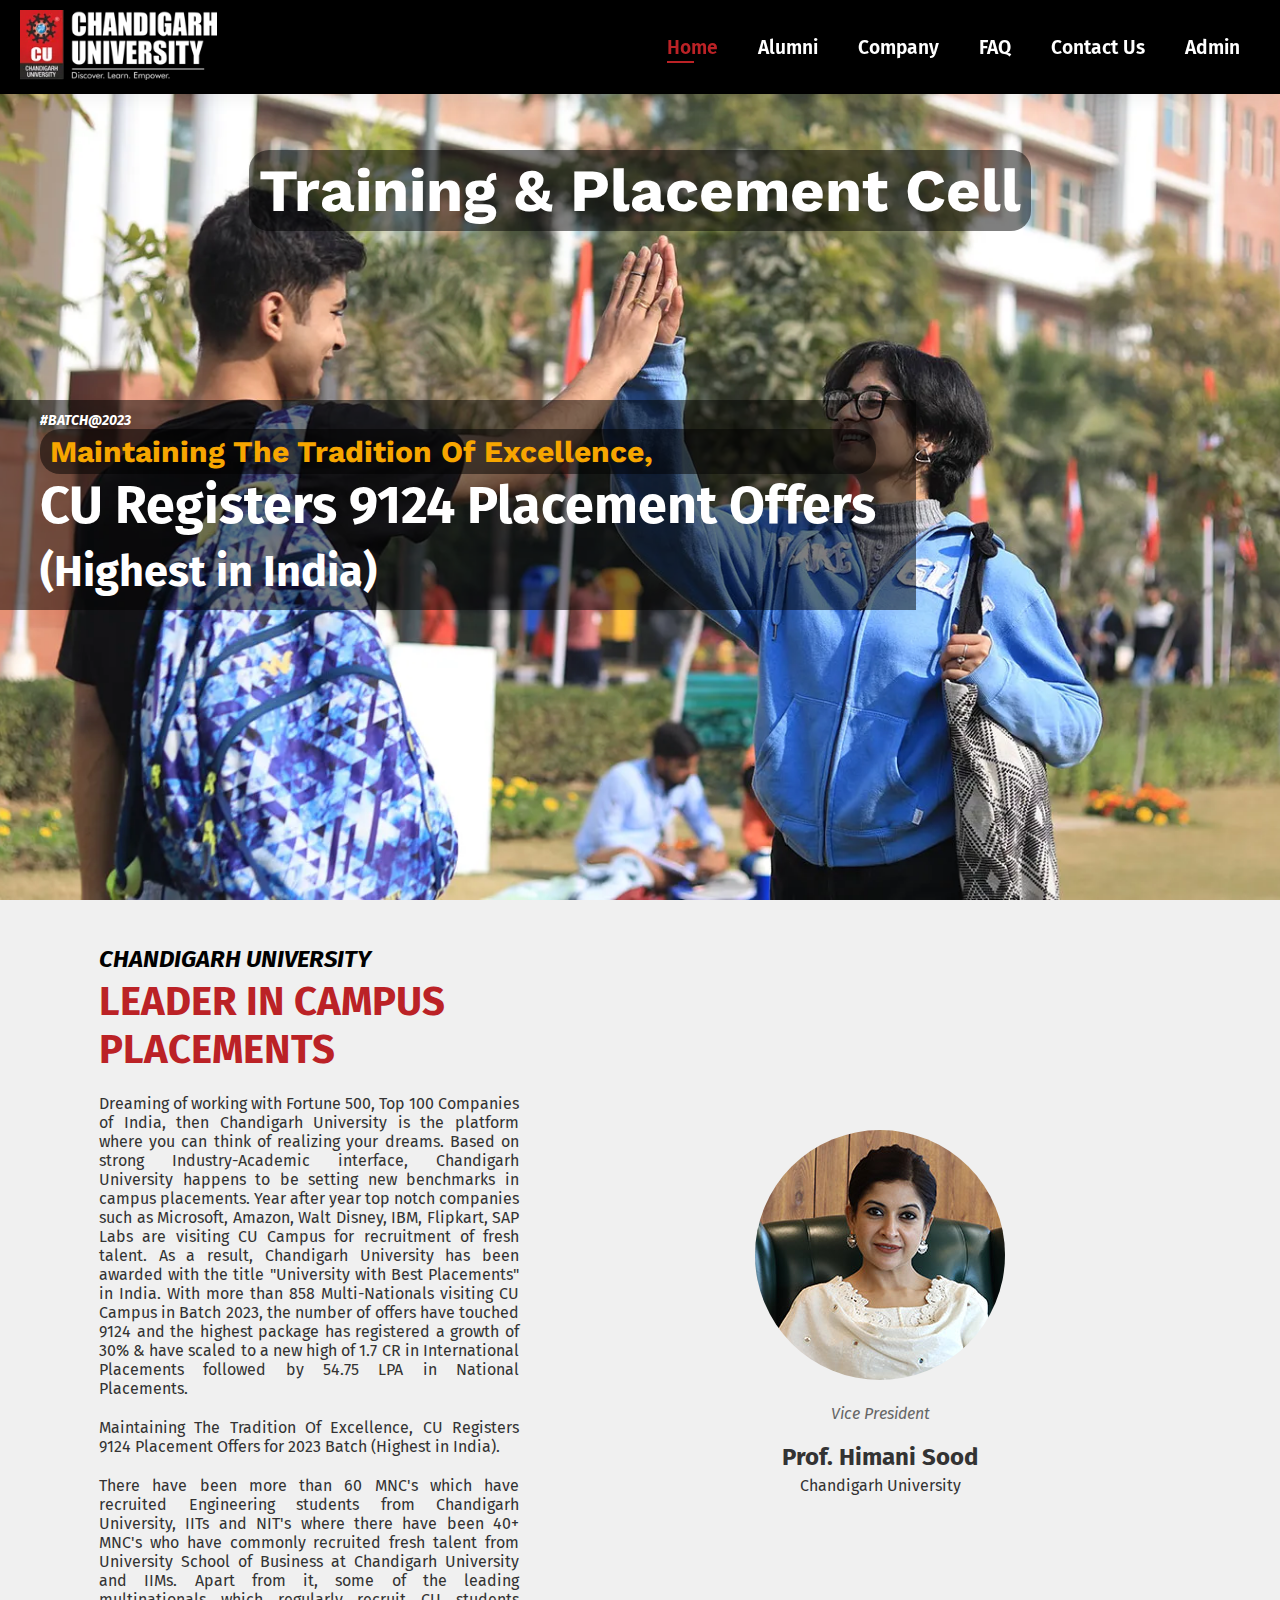
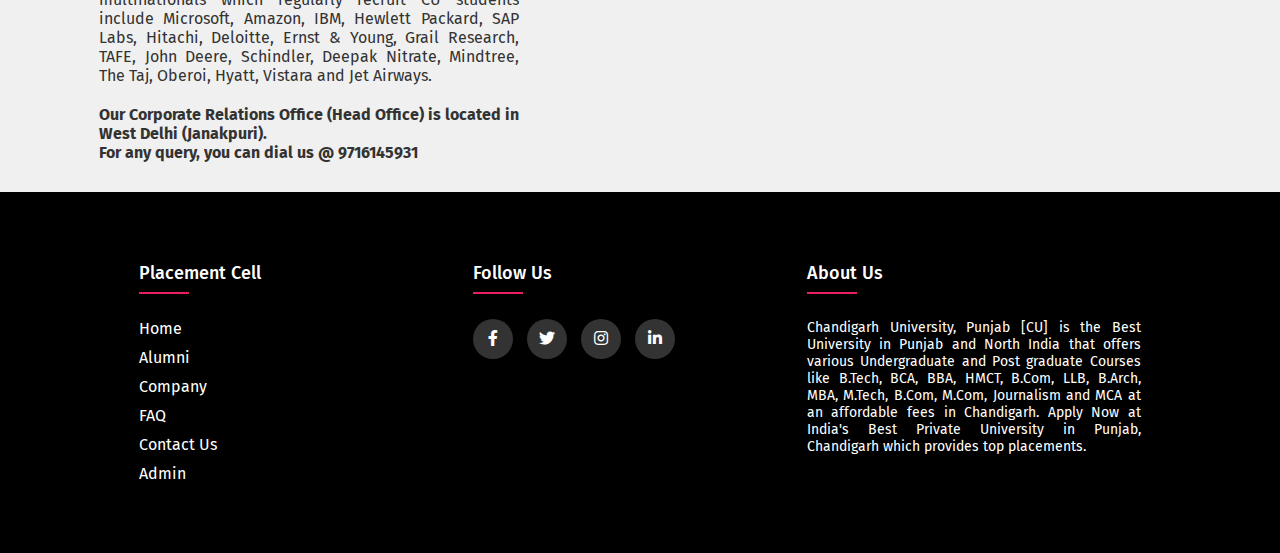
==== commit 3a5adfe7: "fix problems" ====
--- a/index.html
+++ b/index.html
@@ -1,158 +1,3 @@
-<<<<<<< HEAD
-<!DOCTYPE html>
-<html lang="en">
-<head>
-    <meta charset="UTF-8">
-    <meta name="viewport" content="width=device-width, initial-scale=1.0">
-    <title>Placement Cell | Chandigarh University</title>
-    <link rel="stylesheet" href="styles.css">
-    <link rel="stylesheet" href="https://cdnjs.cloudflare.com/ajax/libs/font-awesome/5.15.3/css/all.min.css"> <!-- Add Font Awesome for the hamburger icon -->
-    <link rel="preconnect" href="https://fonts.googleapis.com">
-    <link rel="preconnect" href="https://fonts.gstatic.com" crossorigin>
-    <link href="https://fonts.googleapis.com/css2?family=Alkatra:wght@400;500;600;700&family=Delicious+Handrawn&family=Fira+Sans:ital,wght@0,100;0,200;0,300;0,400;0,500;0,600;0,700;0,800;0,900;1,100;1,200;1,300;1,400;1,500;1,600;1,700;1,800;1,900&family=Kanit&family=Lexend+Deca:wght@100;200;300;400;500;600;700;800;900&family=Noto+Serif:ital,wght@0,400;0,700;1,400;1,700&family=Poppins:ital,wght@0,100;0,200;0,300;0,400;0,500;0,600;0,700;0,800;0,900;1,100;1,200;1,300;1,400;1,500;1,600;1,700;1,800;1,900&family=Roboto:ital,wght@0,100;0,300;0,400;0,500;0,700;0,900;1,100;1,300;1,400;1,500;1,700;1,900&family=Tillana:wght@400;500;600;700;800&family=Work+Sans:ital,wght@0,500;0,600;1,500&display=swap" rel="stylesheet">
-</head>
-<body>
-    <nav>
-        <a href="index.html">
-            <img src="img/cu-logo-white.png" alt="logo" width="170" ></img>
-        </a>
-
-        <div>
-            <ul id="navbar" class="active"> 
-                <li>
-                    <a class="active" href="#">
-                        Home
-                    </a>
-                </li>
-                <li>
-                    <a href="#">
-                        Placement Status
-                    </a>
-                </li>
-                <li>
-                    <a href="#">
-                        Company
-                    </a>
-                </li>
-                <li>
-                    <a href="#">
-                        FAQ
-                    </a>
-                </li>
-                <li>
-                    <a href="#">
-                        Contact Us
-                    </a>
-                </li>
-            </ul>
-        </div>
-        <div id="mobile">
-            <i id="menu-icon" class="fas fa-bars"></i>
-        </div>
-    </nav>
-
-    <section class="hero">
-        <h1>Training & Placement Cell</h1>
-        <div class="hero_text">
-            <b><i>#BATCH@2023</i></b>
-            <h1>Maintaining The Tradition Of Excellence,</h1>
-            <h2>CU Registers 9124 Placement Offers<br>
-            <small>(Highest in India)</small></h2>
-        </div>
-    </section>
-
-    <section class = "message">
-        <div class="container">
-            <div class="column">
-                <h2><span>CHANDIGARH UNIVERSITY</span><br>
-                LEADER IN CAMPUS PLACEMENTS</h2>
-                <p class ="para">Dreaming of working with Fortune 500, Top 100 Companies of India, then Chandigarh University is the platform where you can think of realizing your dreams. Based on strong Industry-Academic interface, Chandigarh University happens to be setting new benchmarks in campus placements. Year after year top notch companies such as Microsoft, Amazon, Walt Disney, IBM, Flipkart, SAP Labs are visiting CU Campus for recruitment of fresh talent. As a result, Chandigarh University has been awarded with the title "University with Best Placements" in India. With more than 858 Multi-Nationals visiting CU Campus in Batch 2023, the number of offers have touched 9124 and the highest package has registered a growth of 30% & have scaled to a new high of 1.7 CR in International Placements followed by 54.75 LPA in National Placements.</p>
-                <p class ="para">Maintaining The Tradition Of Excellence, CU Registers 9124 Placement Offers for 2023 Batch (Highest in India).</p>
-                <p class ="para">There have been more than 60 MNC's which have recruited Engineering students from Chandigarh University, IITs and NIT's where there have been 40+ MNC's who have commonly recruited fresh talent from University School of Business at Chandigarh University and IIMs. Apart from it, some of the leading multinationals which regularly recruit CU students include Microsoft, Amazon, IBM, Hewlett Packard, SAP Labs, Hitachi, Deloitte, Ernst & Young, Grail Research, TAFE, John Deere, Schindler, Deepak Nitrate, Mindtree, The Taj, Oberoi, Hyatt, Vistara and Jet Airways.</p>
-                <p class ="para"><b>Our Corporate Relations Office (Head Office) is located in West Delhi (Janakpuri).<br>
-                    For any query, you can dial us @ 9716145931</b></p>
-            </div>
-            <div class="column">
-                <div class="mam_info">
-                    <div class="mam_dp">
-                        <img src="img/mam_dp.jpg" alt="mam_dp">
-                    </div>
-                    <div class="mam_name">
-                        <span>Vice President</span>
-                        <h3>Prof. Himani Sood</h3>
-                        <small>Chandigarh University</small>
-                    </div>
-                </div>
-            </div>
-        </div>
-    </section>
-
-    <footer class="footer">
-        <div class="container">
-            <div class="row">
-                <div class="footer-col">
-                    <h4>Placement Cell</h4>
-                    <ul>
-                     <li>
-                         <a class="active" href="#">
-                             Home
-                         </a>
-                     </li>
-                     <li>
-                         <a href="#">
-                             Placement Status
-                         </a>
-                     </li>
-                     <li>
-                         <a href="#">
-                             Company
-                         </a>
-                     </li>
-                     <li>
-                         <a href="#">
-                             FAQ
-                         </a>
-                     </li>
-                     <li>
-                         <a href="#">
-                             Contact Us
-                         </a>
-                     </li>
-                 </ul>
-                </div>
-                <div class="footer-col">
-                    <h4>follow us</h4>
-                    <div class="social-links">
-                        <a href="#"><i class="fab fa-facebook-f"></i></a>
-                        <a href="#"><i class="fab fa-twitter"></i></a>
-                        <a href="#"><i class="fab fa-instagram"></i></a>
-                        <a href="#"><i class="fab fa-linkedin-in"></i></a>
-                    </div>
-                </div>
-             <div class="footer-col">
-                 <h4>About Us</h4>
-                 <p>Chandigarh University, Punjab [CU] is the Best University in Punjab and North India that offers various Undergraduate and Post graduate Courses like B.Tech, BCA, BBA, HMCT, B.Com, LLB, B.Arch, MBA, M.Tech, B.Com, M.Com, Journalism and MCA at an affordable fees in Chandigarh. Apply Now at India's Best Private University in Punjab, Chandigarh which provides top placements.</p>
-             </div>
-            </div>
-        </div>
-    </footer>
-    <script>
-        // JavaScript code for handling the mobile menu toggle
-        document.addEventListener("DOMContentLoaded", function () {
-            const mobileButton = document.getElementById("mobile");
-            const navbar = document.getElementById("navbar");
-            const menuIcon = document.getElementById("menu-icon");
-
-            mobileButton.addEventListener("click", function () {
-                navbar.classList.toggle("active");
-                menuIcon.classList.toggle("fa-bars");
-                menuIcon.classList.toggle("fa-times");
-            });
-        });
-    </script>
-</body>
-</html>
-=======
 <!DOCTYPE html>
 <html lang="en">
 
@@ -347,10 +192,4 @@
         });
     </script>
 </body>
-<<<<<<< HEAD
 </html>
->>>>>>> 71056a2 (Added company page)
-=======
-
-</html>
->>>>>>> bc39e5c (final index)
--- a/styles.css
+++ b/styles.css
@@ -1,221 +1,466 @@
 * {
-    margin: 0;
-    padding: 0;
-    box-sizing: border-box;
-    font-family: "Fira Sans", sans-serif;
-  }
-  
-  nav {
-    position: fixed;
-    width: 100%;
-    display: flex;
-    align-items: center;
-    justify-content: space-between;
-    background: black;
-    padding: 10px 20px;
-    z-index: 1000;
-    box-shadow: 0 5px 15px rgba(0, 0, 0, 0.06);
-  }
-  
+  margin: 0;
+  padding: 0;
+  box-sizing: border-box;
+  font-family: "Fira Sans", sans-serif;
+}
+
+body {
+  background-color: #f0f0f0;
+  color: #333;
+}
+
+nav {
+  z-index: 10;
+  position: fixed;
+  width: 100%;
+  display: flex;
+  align-items: center;
+  justify-content: space-between;
+  background: black;
+  padding: 10px 20px;
+  z-index: 1000;
+  box-shadow: 0 5px 15px rgba(0, 0, 0, 0.06);
+}
+
+.logo img {
+  width: auto;
+  height: 70px;
+}
+
+#navbar {
+  display: flex;
+  align-items: center;
+  justify-content: center;
+}
+
+#navbar li {
+  list-style: none;
+  padding: 0 20px;
+  position: relative;
+}
+
+#navbar li a,
+.footer-col li a {
+  text-decoration: none;
+  font-size: 1.2rem;
+  font-weight: 600;
+  color: white;
+  transition: 0.3s ease-in-out;
+}
+
+#navbar li a:hover,
+#navbar li a.active,
+.footer-col li a:hover,
+.alumni_card a:hover {
+  color: #bb2226;
+}
+
+#navbar li a:hover::after,
+#navbar li a.active::after,
+.footer-col li a:hover::after {
+  content: "";
+  width: 30%;
+  height: 2px;
+  background: #bb2226;
+  position: absolute;
+  bottom: -4px;
+  left: 20px;
+}
+
+#mobile {
+  display: none;
+}
+
+#mobile i {
+  color: white;
+  align-items: center;
+}
+
+.hero {
+  background-image: url('img/hero.webp');
+  background-size: cover;
+  background-position: center;
+  height: 100vh;
+  display: flex;
+  flex-direction: column;
+  align-items: center;
+  color: #fff;
+}
+
+.hero h1 {
+  margin-top: 150px;
+  font-size: 60px;
+  font-family: 'Work Sans', sans-serif;
+  background-color: rgba(0, 0, 0, 0.5);
+  border-radius: 20px;
+  padding: 5px 10px;
+}
+
+.hero_text {
+  font-family: 'Work Sans', sans-serif;
+  padding: 10px 40px;
+  background-color: rgba(0, 0, 0, 0.5);
+  text-align: left;
+}
+
+.hero_text h1 {
+  font-size: 30px;
+  color: #f7a600;
+  margin: 0;
+}
+
+.hero_text h2 {
+  font-size: 52px;
+  color: #fff;
+}
+
+.hero_text i {
+  font-size: 14px;
+}
+
+.hero .hero_text {
+  position: absolute;
+  left: 0;
+  margin-top: 400px;
+
+}
+
+.container {
+  display: flex;
+  justify-content: space-between;
+  margin: 0px 69px;
+}
+
+.column {
+  flex: 1;
+  padding: 20px;
+  margin: 10px;
+  margin-right: 101px;
+}
+
+.column h2 {
+  font-size: 40px;
+  color: #bb2226;
+}
+
+.column h2 span {
+  font-size: 24px;
+  color: black;
+}
+
+.column p {
+  font-size: 16px;
+  padding-top: 20px;
+  text-align: justify;
+}
+
+.mam_info {
+  margin-top: 200px;
+  justify-content: center;
+  text-align: center;
+}
+
+.mam_dp img {
+  border-radius: 100%;
+  margin-bottom: 20px;
+}
+
+.mam_name h3 {
+  padding-top: 20px;
+  padding-bottom: 5px;
+  font-size: 24px;
+}
+
+.mam_name span {
+  font-size: 16px;
+}
+
+.mam_name small {
+  font-size: 16px;
+}
+
+.row {
+  display: flex;
+  flex-wrap: wrap;
+}
+
+.footer {
+  background-color: black;
+  padding: 70px 70px;
+}
+
+.footer-col ul {
+  list-style: none;
+}
+
+.footer-col {
+  width: 33.33%;
+  text-align: justify;
+}
+
+.footer-col p {
+  font-size: 14px;
+  color: #fff;
+}
+
+.footer-col h4 {
+  font-size: 18px;
+  color: #ffffff;
+  text-transform: capitalize;
+  margin-bottom: 35px;
+  font-weight: 500;
+  position: relative;
+}
+
+.footer-col h4::before {
+  content: '';
+  position: absolute;
+  left: 0;
+  bottom: -10px;
+  background-color: #e91e63;
+  height: 2px;
+  box-sizing: border-box;
+  width: 50px;
+}
+
+.footer-col ul li:not(:last-child) {
+  margin-bottom: 10px;
+}
+
+.footer-col ul li a {
+  font-size: 16px;
+  font-weight: 400;
+  transition: all 0.3s ease;
+}
+
+.footer-col ul li a:hover {
+  padding-left: 8px;
+}
+
+.footer-col .social-links a {
+  display: inline-block;
+  height: 40px;
+  width: 40px;
+  background-color: rgba(255, 255, 255, 0.2);
+  margin: 0 10px 10px 0;
+  text-align: center;
+  line-height: 40px;
+  border-radius: 50%;
+  color: #ffffff;
+  transition: all 0.5s ease;
+}
+
+.footer-col .social-links a:hover {
+  color: #e91e63;
+  background-color: #fff;
+}
+
+.company, .Alumni {
+  padding: 100px 60px 50px;
+}
+
+.company h1, .Alumni h1, .contact h1 {
+  font-size: 36px;
+  padding: 50px 0px;
+}
+
+.company_name {
+  display: grid;
+  grid-template-columns: repeat(6, 1fr);
+  gap: 40px;
+}
+
+
+.company_logo, .alumni_card {
+  display: grid;
+  justify-items: center;
+  text-align: center;
+  align-items: center;
+  justify-content: center;
+  border: 1 solid #ddd;
+  border-radius: 5px;
+  padding: 10px;
+  background-color: #f9f9f9;
+  box-shadow: 0 0 8px rgba(0, 0, 0, 0.2);
+  transition: 0.5s ease-in-out;
+}
+
+.alumni_card {
+  grid-template-rows: 20px;
+}
+
+.company_logo:hover, .alumni_card:hover {
+  box-shadow: 0 0 25px rgba(0, 0, 0, 0.3);
+}
+
+.batch {
+  display: grid;
+  grid-template-columns: 100px 100px;
+  align-items: center;
+}
+
+.batch span {
+  justify-self: start;
+}
+
+.batch text {
+  justify-self: end;
+}
+
+.company_logo img{
+  max-width: 100%;
+  height: auto;
+}
+
+.grid_container {
+  display: grid;
+  grid-template-columns: repeat(5, 1fr);
+  gap: 35px;
+}
+
+.alumni_card h3 {
+  font-size: 1.3rem;
+  font-weight: bold;
+}
+
+.alumni_card img{
+  width: 180px;
+  border-radius: 50%;
+  margin-bottom: 7px;
+  margin-top: 5px;
+  border: 1px solid #000000;
+}
+
+.alumni_card p, span, text {
+  font-style: italic;
+  color: #666;
+}
+
+.alumni_card a {
+  text-decoration: none;
+  font-weight: 500;
+  background-color: #000000;
+  color: #fff;
+  padding: 5px 10px;
+  border-radius: 5px;
+  display: inline-block;
+  margin-top: 10px;
+  transition: .3s ease-in-out;
+}
+
+.faq_main{
+  display: flex;
+  justify-content: center;
+  align-items: center;
+  border: 1 solid #ddd;
+  border-radius: 5px;
+  box-shadow: 0 0 8px rgba(0, 0, 0, 0.2);
+}
+
+
+@media screen and (max-width: 1230px) {
+  .grid_container {
+    display: grid;
+    grid-template-columns: repeat(4, 1fr);
+    gap: 35px;
+  }
+}
+
+@media screen and (max-width: 820px) {
+  .logo img {
+    height: 60px;
+  }
+
   #navbar {
     display: flex;
-    align-items: center;
-    justify-content: center;
-  }
-  
+    flex-direction: column;
+    align-items: flex-start;
+    justify-content: flex-start;
+    position: fixed;
+    top: 84px;
+    right: -300px;
+    width: 300px;
+    height: 90vh;
+    background: #2a3239;
+    box-shadow: 0 40px 60px rgba(0, 0, 0, 0.06);
+    padding: 40px 0 0 10px;
+    transition: 0.3s ease-in-out;
+  }
+
   #navbar li {
-    list-style: none;
-    padding: 0 20px;
-    position: relative;
-  }
-  
-  #navbar li a,
-  .footer-col li a {
-    text-decoration: none;
-    font-size: 1.2rem;
-    font-weight: 600;
-    color: white;
-    transition: 0.3s ease-in-out;
-  }
-  
-  #navbar li a:hover,
-  #navbar li a.active,
-  .footer-col li a:hover {
-    color: #bb2226;
-  }
-  
-  #navbar li a:hover::after,
-  #navbar li a.active::after,
-  .footer-col li a:hover::after {
-    content: "";
-    width: 30%;
-    height: 2px;
-    background: #bb2226;
-    position: absolute;
-    bottom: -4px;
-    left: 20px;
-  }
-  
+    margin-bottom: 25px;
+  }
+
   #mobile {
-    display: none;
-  }
-  
+    display: block;
+  }
+
   #mobile i {
-    color: white;
-    align-items: center;
-  }
-
-  .hero {
-    background-image: url('img/hero.webp'); /* Replace 'your-hero-image.jpg' with your image path */
-    background-size: cover;
-    background-position: center;
-    height: 100vh;
-    display: flex;
+    font-size: 24px;
+    cursor: pointer;
+  }
+
+  #navbar.active {
+    right: 0px;
+  }
+
+  .hero_text h1 {
+    font-size: 20px;
+  }
+
+  .hero_text h2 {
+    font-size: 37px;
+  }
+
+  .container {
     flex-direction: column;
-    align-items: center;
-    color: #fff;
-  }
-
-  .hero h1 {
-    margin-top: 150px;
-    font-size: 60px;
-    font-family: 'Work Sans', sans-serif;
-    background-color: rgba(0, 0, 0, 0.5);
-    border-radius: 20px;
-    padding: 5px 10px;
-  }
-  
-  .hero_text {
-    font-family: 'Work Sans', sans-serif;
-    padding:10px 40px ;
-    background-color: rgba(0, 0, 0, 0.5); 
-    text-align: left;
-  }
-
-  .hero_text h1 {
-    font-size: 30px;
-    color: #f7a600;
-    margin: 0;
-  }
-  
-  .hero_text h2 {
-    font-size: 52px;
-    color: #fff;
-  }
-
-  .hero_text i {
-    font-size: 14px;
-  }
-
-  .hero .hero_text {
-    position: absolute;
-    left: 0;
-    margin-top: 400px;
-
-  }
-
-  .container {
-    display: flex;
-    justify-content: space-between;
-    margin: 0px 69px;
-  }
+    margin-left: 25px;
+    margin-right: 25px;
+  }
+
   .column {
-    flex: 1;
-    padding: 20px;
-    margin: 10px;
-    margin-right: 101px;
-  }
-
-  .column h2 {
-    font-size: 40px;
-    color: #bb2226;
-  }
-
-  .column h2 span {
-    font-size: 24px;
-    color: black;
-  }
-
-  .para {
-    font-size: 16px;
-    padding-top: 20px;
-    text-align: justify;
-  }
+    width: 100%;
+  }
+
   .mam_info {
-    margin-top: 200px;
-    justify-content: center;
-    text-align: center;
-  }
-
-  .mam_dp img{
-    border-radius: 100%;
-    margin-bottom: 20px;
-  }
-
-  .mam_name h3 {
-    margin-top: 20px;
-    margin-bottom: 5px;
-    font-size: 24px;
-  }
-
-  .mam_name span {
-    font-size: 16px;
-  }
-
-  .mam_name small {
-    font-size: 16px;
-  }
-
-  .row{
-    display: flex;
-    flex-wrap: wrap;
-  }
-
-  .footer{
+    margin-top: 30px;
+  }
+
+  .footer {
     background-color: black;
-    padding: 70px 70px;
-  }
-
-
-  .footer-col ul {
-      list-style: none;
-  }
-
-  .footer-col{
-     width: 33.33%;
-  }
-  
-  .footer-col p {
-    font-size: 14px;
-    color: #fff;
-  }
-  .footer-col h4{
-    font-size: 18px;
-    color: #ffffff;
-    text-transform: capitalize;
-    margin-bottom: 35px;
-    font-weight: 500;
-    position: relative;
-  }
-  .footer-col h4::before{
-    content: '';
-    position: absolute;
-    left:0;
-    bottom: -10px;
-    background-color: #e91e63;
-    height: 2px;
-    box-sizing: border-box;
-    width: 50px;
-  }
-
-  .footer-col ul li:not(:last-child){
-    margin-bottom: 10px;
-  }
-
-  .footer-col ul li a{
-    font-size: 16px;
-    font-weight: 400;
-    transition: all 0.3s ease;
+    padding: 70px 30px;
+  }
+
+  .footer-col {
+    width: 100%;
+    margin-bottom: 30px;
+  }
+
+  .company_name {
+    grid-template-columns: repeat(3, 1fr);
+    gap: 20px;
+  }
+
+  .grid_container {
+    grid-template-columns: repeat(2, 1fr);
+    gap: 25px;
+  }
+}
+
+
+@media screen and (max-width: 420px) {
+  .company {
+    padding: 100px 40px 50px;
+  }
+
+  .company_name {
+    grid-template-columns: repeat(2, 1fr);
+    gap: 20px;
+  }
+  .grid_container {
+    grid-template-columns: repeat(1, 1fr);
+    gap: 20px;
   }
 
   .footer-col ul li a:hover{
@@ -299,559 +544,5 @@
       width: 100%;
       margin-bottom: 30px;
     }
-
-body {
-  background-color: #f0f0f0;
-  color: #333;
-}
-
-nav {
-  z-index: 10;
-  position: fixed;
-  width: 100%;
-  display: flex;
-  align-items: center;
-  justify-content: space-between;
-  background: black;
-  padding: 10px 20px;
-  z-index: 1000;
-  box-shadow: 0 5px 15px rgba(0, 0, 0, 0.06);
-}
-
-.logo img {
-  width: auto;
-  height: 70px;
-}
-
-#navbar {
-  display: flex;
-  align-items: center;
-  justify-content: center;
-}
-
-#navbar li {
-  list-style: none;
-  padding: 0 20px;
-  position: relative;
-}
-
-#navbar li a,
-.footer-col li a {
-  text-decoration: none;
-  font-size: 1.2rem;
-  font-weight: 600;
-  color: white;
-  transition: 0.3s ease-in-out;
-}
-
-#navbar li a:hover,
-#navbar li a.active,
-.footer-col li a:hover,
-.alumni_card a:hover {
-  color: #bb2226;
-}
-
-#navbar li a:hover::after,
-#navbar li a.active::after,
-.footer-col li a:hover::after {
-  content: "";
-  width: 30%;
-  height: 2px;
-  background: #bb2226;
-  position: absolute;
-  bottom: -4px;
-  left: 20px;
-}
-
-#mobile {
-  display: none;
-}
-
-#mobile i {
-  color: white;
-  align-items: center;
-}
-
-.hero {
-  background-image: url('img/hero.webp');
-  background-size: cover;
-  background-position: center;
-  height: 100vh;
-  display: flex;
-  flex-direction: column;
-  align-items: center;
-  color: #fff;
-}
-
-.hero h1 {
-  margin-top: 150px;
-  font-size: 60px;
-  font-family: 'Work Sans', sans-serif;
-  background-color: rgba(0, 0, 0, 0.5);
-  border-radius: 20px;
-  padding: 5px 10px;
-}
-
-.hero_text {
-  font-family: 'Work Sans', sans-serif;
-  padding: 10px 40px;
-  background-color: rgba(0, 0, 0, 0.5);
-  text-align: left;
-}
-
-.hero_text h1 {
-  font-size: 30px;
-  color: #f7a600;
-  margin: 0;
-}
-
-.hero_text h2 {
-  font-size: 52px;
-  color: #fff;
-}
-
-.hero_text i {
-  font-size: 14px;
-}
-
-.hero .hero_text {
-  position: absolute;
-  left: 0;
-  margin-top: 400px;
-
-}
-
-.container {
-  display: flex;
-  justify-content: space-between;
-  margin: 0px 69px;
-}
-
-.column {
-  flex: 1;
-  padding: 20px;
-  margin: 10px;
-  margin-right: 101px;
-}
-
-.column h2 {
-  font-size: 40px;
-  color: #bb2226;
-}
-
-.column h2 span {
-  font-size: 24px;
-  color: black;
-}
-
-.column p {
-  font-size: 16px;
-  padding-top: 20px;
-  text-align: justify;
-}
-
-.mam_info {
-  margin-top: 200px;
-  justify-content: center;
-  text-align: center;
-}
-
-.mam_dp img {
-  border-radius: 100%;
-  margin-bottom: 20px;
-}
-
-.mam_name h3 {
-  padding-top: 20px;
-  padding-bottom: 5px;
-  font-size: 24px;
-}
-
-.mam_name span {
-  font-size: 16px;
-}
-
-.mam_name small {
-  font-size: 16px;
-}
-
-.row {
-  display: flex;
-  flex-wrap: wrap;
-}
-
-.footer {
-  background-color: black;
-  padding: 70px 70px;
-}
-
-.footer-col ul {
-  list-style: none;
-}
-
-.footer-col {
-  width: 33.33%;
-  text-align: justify;
-}
-
-.footer-col p {
-  font-size: 14px;
-  color: #fff;
-}
-
-.footer-col h4 {
-  font-size: 18px;
-  color: #ffffff;
-  text-transform: capitalize;
-  margin-bottom: 35px;
-  font-weight: 500;
-  position: relative;
-}
-
-.footer-col h4::before {
-  content: '';
-  position: absolute;
-  left: 0;
-  bottom: -10px;
-  background-color: #e91e63;
-  height: 2px;
-  box-sizing: border-box;
-  width: 50px;
-}
-
-.footer-col ul li:not(:last-child) {
-  margin-bottom: 10px;
-}
-
-.footer-col ul li a {
-  font-size: 16px;
-  font-weight: 400;
-  transition: all 0.3s ease;
-}
-
-.footer-col ul li a:hover {
-  padding-left: 8px;
-}
-
-.footer-col .social-links a {
-  display: inline-block;
-  height: 40px;
-  width: 40px;
-  background-color: rgba(255, 255, 255, 0.2);
-  margin: 0 10px 10px 0;
-  text-align: center;
-  line-height: 40px;
-  border-radius: 50%;
-  color: #ffffff;
-  transition: all 0.5s ease;
-}
-
-.footer-col .social-links a:hover {
-  color: #e91e63;
-  background-color: #fff;
-}
-
-.company, .Alumni {
-  padding: 100px 60px 50px;
-}
-
-.company h1, .Alumni h1, .contact h1 {
-  font-size: 36px;
-  padding: 50px 0px;
-}
-
-.company_name {
-  display: grid;
-  grid-template-columns: repeat(6, 1fr);
-  gap: 40px;
-}
-
-
-.company_logo, .alumni_card {
-  display: grid;
-  justify-items: center;
-  text-align: center;
-  align-items: center;
-  justify-content: center;
-  border: 1 solid #ddd;
-  border-radius: 5px;
-  padding: 10px;
-  background-color: #f9f9f9;
-  box-shadow: 0 0 8px rgba(0, 0, 0, 0.2);
-  transition: 0.5s ease-in-out;
-}
-
-.alumni_card {
-  grid-template-rows: 20px;
-}
-
-.company_logo:hover, .alumni_card:hover {
-  box-shadow: 0 0 25px rgba(0, 0, 0, 0.3);
-}
-
-.batch {
-  display: grid;
-  grid-template-columns: 100px 100px;
-  align-items: center;
-}
-
-.batch span {
-  justify-self: start;
-}
-
-.batch text {
-  justify-self: end;
-}
-
-.company_logo img{
-  max-width: 100%;
-  height: auto;
-}
-
-.grid_container {
-  display: grid;
-  grid-template-columns: repeat(5, 1fr);
-  gap: 35px;
-}
-
-.alumni_card h3 {
-  font-size: 1.3rem;
-  font-weight: bold;
-}
-
-.alumni_card img{
-  width: 180px;
-  border-radius: 50%;
-  margin-bottom: 7px;
-  margin-top: 5px;
-  border: 1px solid #000000;
-}
-
-.alumni_card p, span, text {
-  font-style: italic;
-  color: #666;
-}
-
-.alumni_card a {
-  text-decoration: none;
-  font-weight: 500;
-  background-color: #000000;
-  color: #fff;
-  padding: 5px 10px;
-  border-radius: 5px;
-  display: inline-block;
-  margin-top: 10px;
-  transition: .3s ease-in-out;
-}
-
-.faq_main{
-  display: flex;
-  justify-content: center;
-  align-items: center;
-  border: 1 solid #ddd;
-  border-radius: 5px;
-  box-shadow: 0 0 8px rgba(0, 0, 0, 0.2);
-}
-
-
-@media screen and (max-width: 1230px) {
-  .grid_container {
-    display: grid;
-    grid-template-columns: repeat(4, 1fr);
-    gap: 35px;
-  }
-}
-
-@media screen and (max-width: 820px) {
-  .logo img {
-    height: 60px;
-  }
-
-  #navbar {
-    display: flex;
-    flex-direction: column;
-    align-items: flex-start;
-    justify-content: flex-start;
-    position: fixed;
-    top: 84px;
-    right: -300px;
-    width: 300px;
-    height: 90vh;
-    background: #2a3239;
-    box-shadow: 0 40px 60px rgba(0, 0, 0, 0.06);
-    padding: 40px 0 0 10px;
-    transition: 0.3s ease-in-out;
-  }
-
-  #navbar li {
-    margin-bottom: 25px;
-  }
-
-  #mobile {
-    display: block;
-  }
-
-  #mobile i {
-    font-size: 24px;
-    cursor: pointer;
-  }
-
-  #navbar.active {
-    right: 0px;
-  }
-
-  .hero_text h1 {
-    font-size: 20px;
-  }
-
-  .hero_text h2 {
-    font-size: 37px;
-  }
-
-  .container {
-    flex-direction: column;
-    margin-left: 25px;
-    margin-right: 25px;
-  }
-
-  .column {
-    width: 100%;
-  }
-
-  .mam_info {
-    margin-top: 30px;
-  }
-
-  .footer {
-    background-color: black;
-    padding: 70px 30px;
-  }
-
-  .footer-col {
-    width: 100%;
-    margin-bottom: 30px;
-  }
-
-  .company_name {
-    grid-template-columns: repeat(3, 1fr);
-    gap: 20px;
-  }
-
-  .grid_container {
-    grid-template-columns: repeat(2, 1fr);
-    gap: 25px;
-  }
-}
-
-
-@media screen and (max-width: 420px) {
-  .company {
-    padding: 100px 40px 50px;
-  }
-
-  .company_name {
-    grid-template-columns: repeat(2, 1fr);
-    gap: 20px;
-  }
-  .grid_container {
-    grid-template-columns: repeat(1, 1fr);
-    gap: 20px;
-  }
-
-<<<<<<< HEAD
-<<<<<<< HEAD
-  .footer-col ul li a:hover{
-    padding-left: 8px;
-  }
-
-  .footer-col .social-links a{
-    display: inline-block;
-    height: 40px;
-    width: 40px;
-    background-color: rgba(255,255,255,0.2);
-    margin:0 10px 10px 0;
-    text-align: center;
-    line-height: 40px;
-    border-radius: 50%;
-    color: #ffffff;
-    transition: all 0.5s ease;
-  }
-  .footer-col .social-links a:hover{
-    color: #e91e63;
-    background-color: #fff;
-  }
-
-  @media screen and (max-width: 780px) {
-    #navbar {
-      display: flex;
-      flex-direction: column;
-      align-items: flex-start;
-      justify-content: flex-start;
-      position: fixed;
-      top: 84px;
-      right: 0px;
-      width: 300px;
-      height: 100vh;
-      background: #2a3239;
-      box-shadow: 0 40px 60px rgba(0, 0, 0, 0.06);
-      padding: 40px 0 0 10px;
-      transition: 0.3s ease-in-out;
-    }
-  
-    #navbar li {
-      margin-bottom: 25px;
-    }
-  
-    #mobile {
-      display: block;
-    }
-  
-    #mobile i {
-      font-size: 24px;
-      cursor: pointer;
-    }
-  
-    #navbar.active {
-      right: -300px;
-    }
-
-    .hero_text h1 {
-      font-size: 20px;
-    }
-
-    .hero_text h2 {
-      font-size: 37px;
-    }
-
-    .container {
-      flex-direction: column;
-      margin-left: 25px;
-      margin-right: 25px;
-    }
-
-    .column {
-      width: 100%;
-    }
-
-    .mam_info {
-      margin-top: 30px;
-    }
-
-    .footer-col{
-      width: 100%;
-      margin-bottom: 30px;
-    }
->>>>>>> 71056a2 (Added company page)
-  }  
-=======
-}
->>>>>>> 9a96345 (updated css for company, alumni and faq)
-=======
-}
-
-
-
-
-
-
->>>>>>> 055acf1 (added some pages)
+  }
+}
